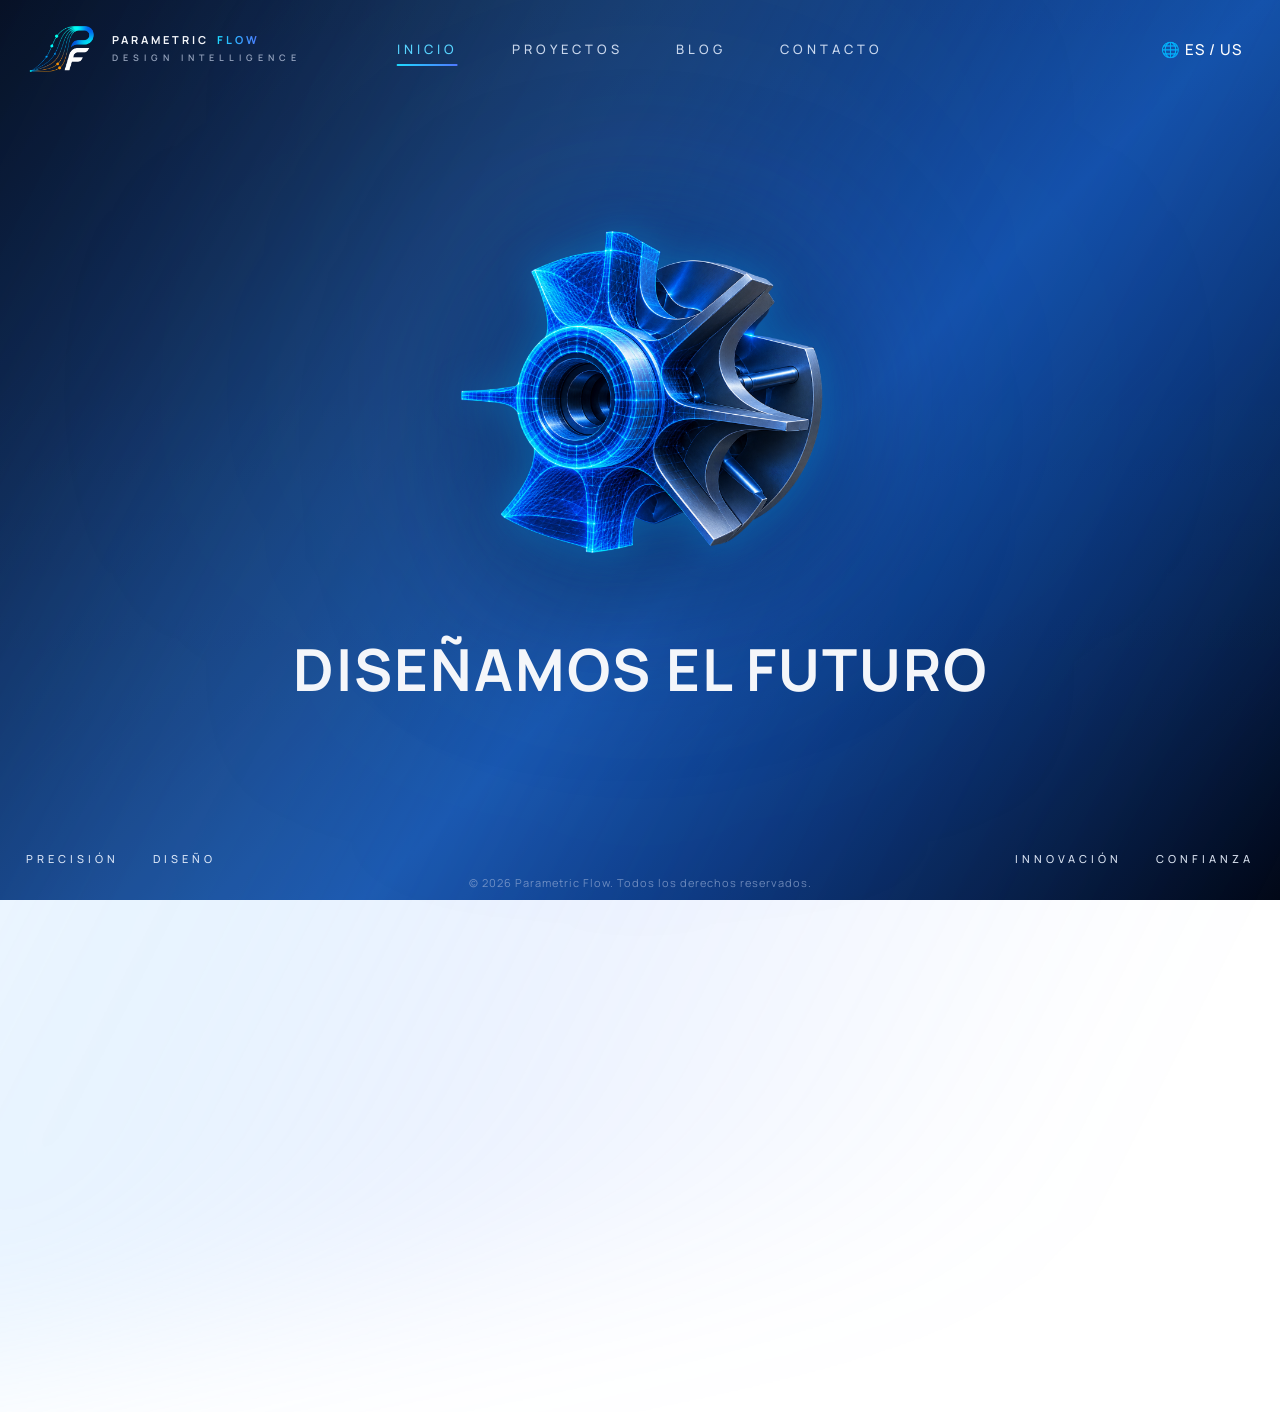
==== index.html @ 345632d8 "Add files via upload" ====
<!DOCTYPE html>
<html lang="es">

<head>

<meta charset="UTF-8">
<meta name="viewport" content="width=device-width, initial-scale=1.0">

<title>Parametric Flow</title>

<link rel="preconnect" href="https://fonts.googleapis.com">
<link rel="preconnect" href="https://fonts.gstatic.com" crossorigin>
<link href="https://fonts.googleapis.com/css2?family=Manrope:wght@200;300;400;500;600;700;800&display=swap" rel="stylesheet">

<link rel="stylesheet" href="css/common.css">

<style>

html,
body{
    width:100%;
    height:100%;
    overflow:hidden;
}

/* En pantallas muy bajas (celulares en horizontal) permitimos
   scroll vertical para que nada quede cortado */
@media (max-height:500px){
    html,
    body{
        overflow-y:auto;
    }
}

/* ==========================
   Luz Principal
========================== */

body::after{

    content:"";

    position:absolute;

    inset:-40%;

    background:

    linear-gradient(
        125deg,
        transparent 0%,
        rgba(90,160,255,.08) 28%,
        rgba(120,190,255,.18) 42%,
        rgba(70,130,255,.10) 56%,
        transparent 75%
    );

    transform:rotate(-8deg);

    animation:moveLight 18s ease-in-out infinite alternate;

    filter:blur(80px);
    z-index:0;
    pointer-events:none;

}

/* ==========================
   Contenedor Central
========================== */

.center-piece{

    position:absolute;
    inset:0;
    display:flex;
    justify-content:center;
    align-items:center;
    transform:translateY(-58px);
    z-index:5;
    pointer-events:none;

}

.center-piece::before{

    content:"";
    position:absolute;
    width:480px;
    height:480px;
    border-radius:50%;
    background:radial-gradient(circle,
        rgba(35,150,255,.14) 0%,
        rgba(30,110,255,.08) 45%,
        transparent 75%);
    filter:blur(120px);
    z-index:-2;

}

.center-piece::after{

    content:"";
    position:absolute;
    width:720px;
    height:720px;
    border-radius:50%;
    background:radial-gradient(circle,
        rgba(255,255,255,.02) 0%,
        rgba(80,140,255,.02) 40%,
        transparent 75%);
    filter:blur(220px);
    z-index:-3;

}

/* ==========================
   Imagen
========================== */

.center-piece img{

    width:min(32.5vw,480px);

    height:auto;

    object-fit:contain;

    filter:

       drop-shadow(0 0 18px rgba(0,180,255,.28))
       drop-shadow(0 0 55px rgba(0,120,255,.24))
       drop-shadow(0 30px 80px rgba(0,0,0,.55));

    animation:float 10s cubic-bezier(.45,.05,.55,.95) infinite;

}

/* ==========================
   Animaciones
========================== */

@keyframes moveLight{

    from{

        transform:
        rotate(-8deg)
        translateX(-5%)
        translateY(-2%);

    }

    to{

        transform:
        rotate(-5deg)
        translateX(5%)
        translateY(2%);

    }

}

@keyframes float{

    0%{
        transform:translate3d(0,0,0) rotate(-0.25deg);
    }

    25%{
        transform:translate3d(-3px,-6px,0) rotate(0deg);
    }

    50%{
        transform:translate3d(0,-12px,0) rotate(.25deg);
    }

    75%{
        transform:translate3d(3px,-6px,0) rotate(0deg);
    }

    100%{
        transform:translate3d(0,0,0) rotate(-0.25deg);
    }

}

/*======================================
            VALORES
======================================*/

.hero-values{

    position:absolute;
    left:50%;
    bottom:34px;
    transform:translateX(-50%);
    width:96%;
    display:flex;
    justify-content:space-between;
    align-items:center;
    z-index:20;
    pointer-events:none;

}

.hero-values .left,
.hero-values .right{

    display:flex;
    gap:34px;

}

.hero-values span{

    color:#EAF2FF;
    font-size:11px;
    font-weight:500;
    letter-spacing:4px;
    text-transform:uppercase;
    opacity:.92;

}

/*======================================
            ESLOGAN
======================================*/

.hero-slogan{

    position:absolute;
    left:50%;
    top:calc(50% + 190px);
    transform:translateX(-50%);
    width:100%;
    text-align:center;
    z-index:15;
    pointer-events:none;

}

.hero-slogan h1{

    color:#F4F6FA;
    font-family:'Manrope',sans-serif;
    font-size:58px;
    font-weight:700;
    line-height:1;
    letter-spacing:2px;
    text-transform:uppercase;
    white-space:nowrap;

}

.footer{
    position:absolute;
    bottom:10px;
    left:50%;
    transform:translateX(-50%);
    padding:0;
    pointer-events:none;
}

/* Tablet */
@media (max-width:1024px){

    .center-piece img{
        width:min(42vw,420px);
    }

    .hero-slogan{
        top:calc(50% + 175px);
    }

    .hero-slogan h1{
        font-size:clamp(30px,6vw,46px);
    }
}

/* Teléfono */
@media (max-width:900px){

    .center-piece{
        transform:translateY(-70px);
    }

    .center-piece img{
        width:min(52vw,300px);
    }

    .hero-slogan{
        top:calc(50% + 150px);
    }

    .hero-slogan h1{
        font-size:clamp(24px,7vw,40px);
        white-space:normal;
        padding:0 16px;
    }

    .hero-values{
        bottom:20px;
    }

    .hero-values .left,
    .hero-values .right{
        gap:16px;
    }

    .hero-values span{
        font-size:9px;
        letter-spacing:2px;
    }
}

/* Teléfono pequeño */
@media (max-width:480px){

    .center-piece{
        transform:translateY(-60px);
    }

    .center-piece img{
        width:min(58vw,240px);
    }

    .hero-slogan{
        top:calc(50% + 120px);
    }

    .hero-values{
        flex-direction:column;
        gap:10px;
        bottom:14px;
    }

    .hero-values .left,
    .hero-values .right{
        gap:12px;
        justify-content:center;
    }
}

</style>

</head>


<body>

<header class="navbar">

    <a class="logo" href="index.html">
    <img class="logo-icon" src="assets/images/logo.png" alt="Parametric Flow">
    <div class="logo-text">
        <span class="brand">
            <span class="white">PARAMETRIC</span>
            <span class="blue">FLOW</span>
        </span>
        <span class="sub">DESIGN INTELLIGENCE</span>
    </div>
</a>

    <nav>
        <a href="index.html" class="active">INICIO</a>
        <a href="proyectos.html">PROYECTOS</a>
        <a href="blog.html">BLOG</a>
        <a href="#contacto" class="js-contact-link">CONTACTO</a>
    </nav>

    <div class="language">
        🌐 ES / US
    </div>

    <button class="menu-toggle" aria-label="Abrir menú">
        <span></span>
        <span></span>
        <span></span>
    </button>

</header>

<nav class="mobile-nav">
    <a href="index.html" class="active">INICIO</a>
    <a href="proyectos.html">PROYECTOS</a>
    <a href="blog.html">BLOG</a>
    <a href="#contacto" class="js-contact-link">CONTACTO</a>
</nav>

<div class="center-piece">
    <img src="assets/images/IMAGEN_CENTRAL.png" alt="Elemento Mecánico">
</div>



<div class="hero-slogan">
    <h1>DISEÑAMOS EL FUTURO</h1>
</div>

<div class="hero-values">
    <div class="left">
        <span>PRECISIÓN</span>
        <span>DISEÑO</span>
    </div>

    <div class="right">
        <span>INNOVACIÓN</span>
        <span>CONFIANZA</span>
    </div>
</div>



<div class="footer">
    © 2026 Parametric Flow. Todos los derechos reservados.
</div>

<script src="js/nav.js"></script>
<script src="js/contact-modal.js"></script>

</body>


</html>
---- css/common.css ----
/* ======================================
   PARAMETRIC FLOW — ESTILOS COMUNES
   Navbar, footer, fondo y tokens base
   compartidos por todas las páginas.
====================================== */

*{
    margin:0;
    padding:0;
    box-sizing:border-box;
}

html{
    scroll-behavior:smooth;
}

/* Variables del navbar: se redefinen por breakpoint y las usa
   .mobile-nav para calcular su posición sin numeros mágicos */
:root{
    --nav-top:10px;
    --nav-h:78px;
    --nav-gap:14px;
}

body{
    width:100%;
    overflow-x:hidden;
    font-family:'Manrope',sans-serif;
    color:#F4F6FA;
    background:
    linear-gradient(
        135deg,
        #020817 0%,
        #071E45 22%,
        #0A3578 42%,
        #114EA5 58%,
        #0A3578 73%,
        #061C43 88%,
        #020817 100%
    );
    background-attachment:fixed;
    min-height:100%;
}

::selection{
    background:rgba(30,217,255,.28);
    color:#fff;
}

/* ==========================
   Neblina global
========================== */

body::before{

    content:"";
    position:fixed;
    inset:0;
    z-index:0;
    pointer-events:none;

    background:
    linear-gradient(
        180deg,
        rgba(255,255,255,.015),
        transparent 30%,
        rgba(255,255,255,.02) 60%,
        transparent
    ),
    repeating-linear-gradient(
        -45deg,
        rgba(255,255,255,.004) 0px,
        rgba(255,255,255,.004) 1px,
        transparent 1px,
        transparent 12px
    );

    mix-blend-mode:soft-light;
    opacity:.7;

}

/* ======================================
                HEADER
====================================== */

.navbar{

    position:fixed;
    top:var(--nav-top);
    left:50%;
    transform:translateX(-50%);
    width:98%;
    max-width:1400px;
    height:var(--nav-h);
    padding:0 4px;
    display:flex;
    justify-content:space-between;
    align-items:center;
    z-index:100;
    background:transparent;
    border:1px solid transparent;
    border-radius:16px;
    transition:background .35s ease, border-color .35s ease, box-shadow .35s ease, backdrop-filter .35s ease;

}

/* Estado al hacer scroll: el header deja de ser transparente
   para no mezclarse visualmente con el contenido que pasa detrás */
.navbar.scrolled{
    background:rgba(4,13,32,.72);
    border-color:rgba(120,180,255,.16);
    box-shadow:0 12px 30px rgba(0,0,0,.28);
    backdrop-filter:blur(18px);
    -webkit-backdrop-filter:blur(18px);
}

.logo{
    display:flex;
    align-items:center;
    gap:18px;
    text-decoration:none;
    margin-left:12px;
}

.logo-icon{
    width:64px;
    height:auto;
}

.logo-text{
    display:flex;
    flex-direction:column;
    justify-content:center;
}

.brand{

    display:flex;
    gap:8px;
    font-size:11px;
    font-weight:700;
    letter-spacing:3px;
    text-transform:uppercase;
    line-height:1;

}

.white{color:#F4F6FA;}
.blue{

    background:linear-gradient(90deg,#1ED9FF,#33A7FF,#4F78FF);
    -webkit-background-clip:text;
    -webkit-text-fill-color:transparent;

}

.sub{

    margin-top:6px;
    color:#C8D4EA;
    font-size:9px;
    font-weight:600;
    letter-spacing:5px;
    text-transform:uppercase;
    opacity:.72;

}

nav{

    position:absolute;
    left:50%;
    transform:translateX(-50%);
    width:clamp(360px,38vw,520px);
    display:flex;
    justify-content:space-between;
    align-items:center;

}

nav a{

    color:#D8E4F7;
    text-decoration:none;
    font-family:'Manrope',sans-serif;
    font-size:13px;
    font-weight:500;
    letter-spacing:4px;
    text-transform:uppercase;
    opacity:.92;
    transition:.35s;
    position:relative;

}

nav a:hover{
    color:#58D4FF;
    opacity:1;
}

nav a.active{
    color:#58D4FF;
    opacity:1;
}

nav a.active::after{
    content:"";
    position:absolute;
    left:0;
    right:0;
    bottom:-8px;
    height:2px;
    background:linear-gradient(90deg,#1ED9FF,#4F78FF);
    border-radius:2px;
}

.language{

    display:flex;
    align-items:center;
    justify-content:center;
    padding:12px 20px;
    color:white;
    font-size:15px;
    font-weight:500;
    letter-spacing:1px;
    background:none;
    border:none;
    border-radius:8px;
    cursor:pointer;
    transition:.35s;

}

.language:hover{
    background:rgba(70,140,255,.15);
}

/* Mobile nav toggle (hidden on desktop) */
.menu-toggle{
    display:none;
    flex-direction:column;
    justify-content:center;
    align-items:center;
    gap:5px;
    width:40px;
    height:40px;
    background:none;
    border:none;
    cursor:pointer;
    z-index:110;
}

.menu-toggle span{
    width:22px;
    height:2px;
    background:#F4F6FA;
    border-radius:2px;
    transition:.3s;
}

/* ======================================
                FOOTER
====================================== */

.footer{
    position:relative;
    width:100%;
    text-align:center;
    color:#9FB3D9;
    font-family:'Manrope',sans-serif;
    font-size:11px;
    font-weight:400;
    letter-spacing:1px;
    opacity:.65;
    padding:28px 0 22px;
    z-index:5;
}

/* ======================================
            LAYOUT DE PÁGINA INTERIOR
   (usado por proyectos / nosotros / blog / contacto)
====================================== */

.page-wrap{
    position:relative;
    z-index:2;
    min-height:100vh;
    display:flex;
    flex-direction:column;
    padding-top:130px;
}

.page-hero{
    text-align:center;
    padding:0 24px 60px;
}

.page-hero .eyebrow{
    display:inline-block;
    color:#58D4FF;
    font-size:11px;
    font-weight:700;
    letter-spacing:4px;
    text-transform:uppercase;
    opacity:.85;
    margin-bottom:18px;
}

.page-hero h1{
    font-size:clamp(32px,5vw,52px);
    font-weight:700;
    letter-spacing:1px;
    text-transform:uppercase;
    line-height:1.15;
    color:#F4F6FA;
}

.page-hero p{
    max-width:640px;
    margin:20px auto 0;
    color:#C8D4EA;
    font-size:15px;
    font-weight:400;
    line-height:1.7;
    opacity:.9;
}

.page-content{
    flex:1;
    width:100%;
    max-width:1200px;
    margin:0 auto;
    padding:0 24px 80px;
}

/* ======================================
          MODAL DE CONTACTO
   (reemplaza la página contacto.html;
   se inyecta vía js/contact-modal.js)
====================================== */

.modal-overlay{
    position:fixed;
    inset:0;
    z-index:200;
    display:flex;
    align-items:center;
    justify-content:center;
    padding:24px;
    background:rgba(2,8,23,.68);
    backdrop-filter:blur(6px);
    -webkit-backdrop-filter:blur(6px);
    opacity:0;
    pointer-events:none;
    transition:opacity .3s ease;
}

.modal-overlay.open{
    opacity:1;
    pointer-events:auto;
}

.modal-box{
    position:relative;
    width:100%;
    max-width:560px;
    max-height:88vh;
    overflow-y:auto;
    border:1px solid rgba(120,180,255,.2);
    border-radius:20px;
    padding:40px;
    background:
        linear-gradient(160deg,rgba(15,40,90,.55),rgba(6,18,46,.85)),
        #071a3d;
    box-shadow:0 30px 80px rgba(0,0,0,.5);
    transform:translateY(14px) scale(.97);
    transition:transform .3s ease;
}

.modal-overlay.open .modal-box{
    transform:translateY(0) scale(1);
}

.modal-close{
    position:absolute;
    top:18px;
    right:18px;
    width:34px;
    height:34px;
    display:flex;
    align-items:center;
    justify-content:center;
    border-radius:10px;
    border:1px solid rgba(120,180,255,.2);
    background:rgba(255,255,255,.04);
    color:#D8E4F7;
    font-size:16px;
    line-height:1;
    cursor:pointer;
    transition:.25s;
}

.modal-close:hover{
    background:rgba(88,212,255,.14);
    color:#58D4FF;
}

.modal-box .modal-eyebrow{
    display:inline-block;
    color:#58D4FF;
    font-size:11px;
    font-weight:700;
    letter-spacing:4px;
    text-transform:uppercase;
    opacity:.85;
    margin-bottom:10px;
}

.modal-box h2{
    font-size:clamp(22px,3vw,28px);
    font-weight:700;
    text-transform:uppercase;
    letter-spacing:.4px;
    margin-bottom:12px;
    color:#F4F6FA;
}

.modal-box > p{
    color:#C8D4EA;
    font-size:13.5px;
    line-height:1.7;
    opacity:.88;
    margin-bottom:26px;
}

body.modal-locked{
    overflow:hidden;
}

/* ==========================
   Formulario de contacto
   (usado dentro del modal)
========================== */

.form-row{
    display:grid;
    grid-template-columns:1fr 1fr;
    gap:20px;
}

.field{
    margin-bottom:20px;
}

.field label{
    display:block;
    font-size:11px;
    font-weight:700;
    letter-spacing:2px;
    text-transform:uppercase;
    color:#D8E4F7;
    opacity:.85;
    margin-bottom:9px;
}

.field input,
.field textarea{
    width:100%;
    padding:13px 15px;
    border-radius:10px;
    border:1px solid rgba(120,180,255,.24);
    background:rgba(6,20,50,.5);
    color:#F4F6FA;
    font-family:'Manrope',sans-serif;
    font-size:14px;
    outline:none;
    transition:.25s;
}

.field input::placeholder,
.field textarea::placeholder{
    color:#7B8FB8;
}

.field input:focus,
.field textarea:focus{
    border-color:#58D4FF;
    background:rgba(6,20,50,.75);
}

.field textarea{
    resize:vertical;
    min-height:110px;
}

.submit-btn{
    width:100%;
    padding:15px;
    border:none;
    border-radius:10px;
    background:linear-gradient(90deg,#1ED9FF,#4F78FF);
    color:#020817;
    font-family:'Manrope',sans-serif;
    font-size:13px;
    font-weight:700;
    letter-spacing:2px;
    text-transform:uppercase;
    cursor:pointer;
    transition:.25s;
}

.submit-btn:hover{
    filter:brightness(1.08);
}

.submit-btn:disabled{
    opacity:.6;
    cursor:not-allowed;
}

.form-status{
    margin-top:16px;
    font-size:13px;
    line-height:1.6;
    display:none;
}

.form-status.show{
    display:block;
}

.form-status.success{
    color:#5CE0A0;
}

.form-status.error{
    color:#FF8A8A;
}

@media (max-width:480px){
    .form-row{
        grid-template-columns:1fr;
    }
}

@media (max-width:560px){

    .modal-box{
        padding:28px 22px;
        border-radius:16px;
    }
}

/* ======================================
              RESPONSIVE
   Reescrito para que el menú móvil se
   posicione siempre a partir de las
   variables --nav-top / --nav-h del
   navbar (nada de números fijos que se
   desalinean entre breakpoints), y para
   que nada se desborde horizontalmente.
====================================== */

.logo{
    min-width:0;
}

.logo-text{
    min-width:0;
}

/* ==========================
   Tablet (1024px y menos)
   El menú se vuelve hamburguesa
   desde tablet en adelante, ya
   que 4 links + logo + idioma
   se aprietan demasiado en
   pantallas medianas.
========================== */

@media (max-width:1024px){

    :root{
        --nav-top:8px;
        --nav-h:70px;
    }

    nav{
        display:none;
    }

    .menu-toggle{
        display:flex;
        flex-shrink:0;
    }

    .logo-icon{
        width:54px;
        flex-shrink:0;
    }

    .language{
        padding:11px 16px;
        font-size:14px;
        flex-shrink:0;
    }

    .page-wrap{
        padding-top:calc(var(--nav-top) + var(--nav-h) + 40px);
    }
}

/* ==========================
   Teléfono (900px y menos)
========================== */

@media (max-width:900px){

    :root{
        --nav-top:6px;
        --nav-h:66px;
    }

    .logo-icon{
        width:48px;
    }

    .logo{
        margin-left:6px;
        gap:10px;
    }

    .brand{
        font-size:10px;
        letter-spacing:2px;
    }

    .sub{
        font-size:8px;
        letter-spacing:3px;
    }

    .language{
        padding:10px 14px;
        font-size:13px;
    }

    .page-wrap{
        padding-top:calc(var(--nav-top) + var(--nav-h) + 34px);
    }
}

/* ==========================
   Menú móvil desplegable
   (visible desde tablet, 1024px,
   hasta el teléfono más pequeño)
========================== */

@media (max-width:1024px){

    .mobile-nav{
        position:fixed;
        top:calc(var(--nav-top) + var(--nav-h) + var(--nav-gap));
        left:50%;
        transform:translate(-50%,-8px);
        width:min(92%,420px);
        max-height:calc(100vh - (var(--nav-top) + var(--nav-h) + var(--nav-gap)) - 16px);
        overflow-y:auto;
        background:rgba(6,20,50,.94);
        border:1px solid rgba(120,180,255,.18);
        border-radius:16px;
        backdrop-filter:blur(18px);
        -webkit-backdrop-filter:blur(18px);
        display:flex;
        flex-direction:column;
        align-items:center;
        gap:4px;
        padding:14px 0;
        z-index:99;
        opacity:0;
        pointer-events:none;
        transition:opacity .3s ease, transform .3s ease;
    }

    .mobile-nav.open{
        opacity:1;
        pointer-events:auto;
        transform:translate(-50%,0);
    }

    .mobile-nav a{
        color:#D8E4F7;
        text-decoration:none;
        font-size:14px;
        font-weight:600;
        letter-spacing:3px;
        text-transform:uppercase;
        padding:14px 0;
        width:100%;
        text-align:center;
    }

    .mobile-nav a.active{
        color:#58D4FF;
    }
}

@media (min-width:1025px){
    .mobile-nav{
        display:none;
    }
}

/* ==========================
   Teléfono pequeño (480px y menos)
========================== */

@media (max-width:480px){

    :root{
        --nav-top:6px;
        --nav-h:58px;
    }

    .navbar{
        width:96%;
        padding:0 2px;
    }

    .logo-icon{
        width:38px;
    }

    .logo{
        gap:8px;
        margin-left:2px;
    }

    .brand{
        font-size:8.5px;
        letter-spacing:1.2px;
    }

    .sub{
        font-size:6.5px;
        letter-spacing:1.6px;
    }

    .language{
        padding:7px 9px;
        font-size:11px;
    }

    .menu-toggle{
        width:30px;
        height:30px;
        gap:4px;
    }

    .menu-toggle span{
        width:18px;
    }

    .mobile-nav{
        width:88%;
    }

    .page-wrap{
        padding-top:calc(var(--nav-top) + var(--nav-h) + 30px);
    }

    .page-hero{
        padding:0 18px 40px;
    }

    .page-content{
        padding:0 18px 60px;
    }
}

/* ==========================
   Teléfono muy pequeño (360px y menos)
========================== */

@media (max-width:360px){

    .sub{
        display:none;
    }

    .language{
        padding:6px 8px;
        font-size:10px;
    }
}
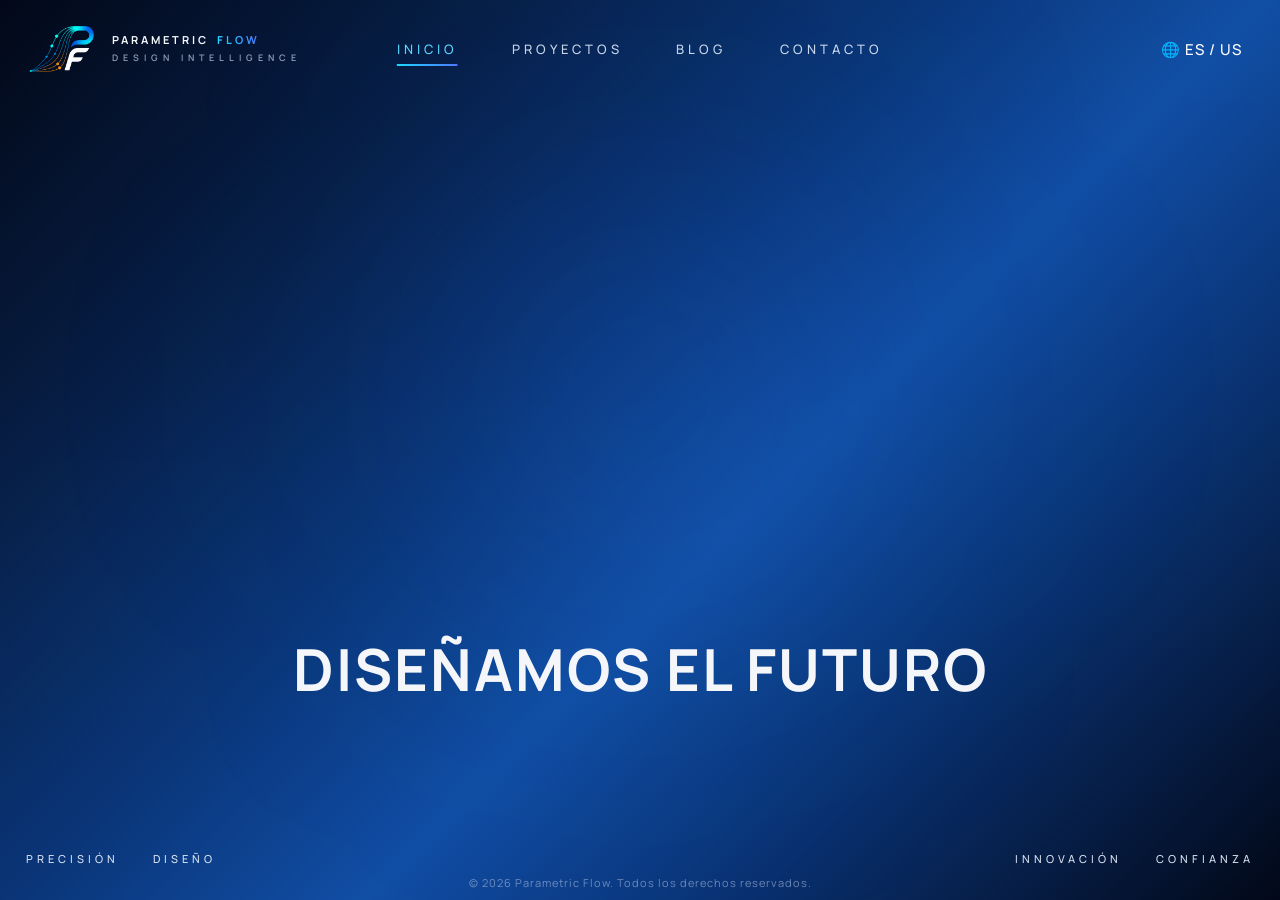
==== commit 0c07ca8a: "Add files via upload" ====
--- a/index.html
+++ b/index.html
@@ -21,48 +21,6 @@
     width:100%;
     height:100%;
     overflow:hidden;
-}
-
-/* En pantallas muy bajas (celulares en horizontal) permitimos
-   scroll vertical para que nada quede cortado */
-@media (max-height:500px){
-    html,
-    body{
-        overflow-y:auto;
-    }
-}
-
-/* ==========================
-   Luz Principal
-========================== */
-
-body::after{
-
-    content:"";
-
-    position:absolute;
-
-    inset:-40%;
-
-    background:
-
-    linear-gradient(
-        125deg,
-        transparent 0%,
-        rgba(90,160,255,.08) 28%,
-        rgba(120,190,255,.18) 42%,
-        rgba(70,130,255,.10) 56%,
-        transparent 75%
-    );
-
-    transform:rotate(-8deg);
-
-    animation:moveLight 18s ease-in-out infinite alternate;
-
-    filter:blur(80px);
-    z-index:0;
-    pointer-events:none;
-
 }
 
 /* ==========================
@@ -118,11 +76,24 @@
    Imagen
 ========================== */
 
-.center-piece img{
-
+/* Contenedor que fija el tamaño y la posición exactos
+   compartidos por las 3 imágenes centrales (crossfade) */
+.center-stage{
+
+    position:relative;
     width:min(32.5vw,480px);
-
-    height:auto;
+    height:min(32.5vw,480px);
+
+    animation:float 10s cubic-bezier(.45,.05,.55,.95) infinite;
+
+}
+
+.center-stage img{
+
+    position:absolute;
+    inset:0;
+    width:100%;
+    height:100%;
 
     object-fit:contain;
 
@@ -132,32 +103,37 @@
        drop-shadow(0 0 55px rgba(0,120,255,.24))
        drop-shadow(0 30px 80px rgba(0,0,0,.55));
 
-    animation:float 10s cubic-bezier(.45,.05,.55,.95) infinite;
-
-}
+    opacity:0;
+    animation:crossfade 12s ease-in-out infinite;
+
+}
+
+/* Cada imagen ocupa su tercio del ciclo de 12s (4s c/u),
+   con solape para que el cambio sea un fundido suave */
+.center-stage img:nth-child(1){ animation-delay:0s; }
+.center-stage img:nth-child(2){ animation-delay:-8s; }
+.center-stage img:nth-child(3){ animation-delay:-4s; }
 
 /* ==========================
    Animaciones
 ========================== */
 
-@keyframes moveLight{
-
-    from{
-
-        transform:
-        rotate(-8deg)
-        translateX(-5%)
-        translateY(-2%);
-
-    }
-
-    to{
-
-        transform:
-        rotate(-5deg)
-        translateX(5%)
-        translateY(2%);
-
+@keyframes crossfade{
+
+    0%,100%{
+        opacity:0;
+    }
+
+    4%{
+        opacity:1;
+    }
+
+    28%{
+        opacity:1;
+    }
+
+    34%{
+        opacity:0;
     }
 
 }
@@ -263,86 +239,6 @@
     pointer-events:none;
 }
 
-/* Tablet */
-@media (max-width:1024px){
-
-    .center-piece img{
-        width:min(42vw,420px);
-    }
-
-    .hero-slogan{
-        top:calc(50% + 175px);
-    }
-
-    .hero-slogan h1{
-        font-size:clamp(30px,6vw,46px);
-    }
-}
-
-/* Teléfono */
-@media (max-width:900px){
-
-    .center-piece{
-        transform:translateY(-70px);
-    }
-
-    .center-piece img{
-        width:min(52vw,300px);
-    }
-
-    .hero-slogan{
-        top:calc(50% + 150px);
-    }
-
-    .hero-slogan h1{
-        font-size:clamp(24px,7vw,40px);
-        white-space:normal;
-        padding:0 16px;
-    }
-
-    .hero-values{
-        bottom:20px;
-    }
-
-    .hero-values .left,
-    .hero-values .right{
-        gap:16px;
-    }
-
-    .hero-values span{
-        font-size:9px;
-        letter-spacing:2px;
-    }
-}
-
-/* Teléfono pequeño */
-@media (max-width:480px){
-
-    .center-piece{
-        transform:translateY(-60px);
-    }
-
-    .center-piece img{
-        width:min(58vw,240px);
-    }
-
-    .hero-slogan{
-        top:calc(50% + 120px);
-    }
-
-    .hero-values{
-        flex-direction:column;
-        gap:10px;
-        bottom:14px;
-    }
-
-    .hero-values .left,
-    .hero-values .right{
-        gap:12px;
-        justify-content:center;
-    }
-}
-
 </style>
 
 </head>
@@ -374,23 +270,14 @@
         🌐 ES / US
     </div>
 
-    <button class="menu-toggle" aria-label="Abrir menú">
-        <span></span>
-        <span></span>
-        <span></span>
-    </button>
-
 </header>
 
-<nav class="mobile-nav">
-    <a href="index.html" class="active">INICIO</a>
-    <a href="proyectos.html">PROYECTOS</a>
-    <a href="blog.html">BLOG</a>
-    <a href="#contacto" class="js-contact-link">CONTACTO</a>
-</nav>
-
 <div class="center-piece">
-    <img src="assets/images/IMAGEN_CENTRAL.png" alt="Elemento Mecánico">
+    <div class="center-stage">
+        <img src="assets/images/IMAGEN_CENTRAL.png" alt="Elemento mecánico paramétrico">
+        <img src="assets/images/INTERCAMBIADOR.png" alt="Intercambiador de calor">
+        <img src="assets/images/ENGRANE.png" alt="Sistema de engranes paramétrico">
+    </div>
 </div>
 
 
@@ -417,7 +304,6 @@
     © 2026 Parametric Flow. Todos los derechos reservados.
 </div>
 
-<script src="js/nav.js"></script>
 <script src="js/contact-modal.js"></script>
 
 </body>
--- a/css/common.css
+++ b/css/common.css
@@ -14,8 +14,7 @@
     scroll-behavior:smooth;
 }
 
-/* Variables del navbar: se redefinen por breakpoint y las usa
-   .mobile-nav para calcular su posición sin numeros mágicos */
+/* Variables del navbar */
 :root{
     --nav-top:10px;
     --nav-h:78px;
@@ -237,29 +236,6 @@
     background:rgba(70,140,255,.15);
 }
 
-/* Mobile nav toggle (hidden on desktop) */
-.menu-toggle{
-    display:none;
-    flex-direction:column;
-    justify-content:center;
-    align-items:center;
-    gap:5px;
-    width:40px;
-    height:40px;
-    background:none;
-    border:none;
-    cursor:pointer;
-    z-index:110;
-}
-
-.menu-toggle span{
-    width:22px;
-    height:2px;
-    background:#F4F6FA;
-    border-radius:2px;
-    transition:.3s;
-}
-
 /* ======================================
                 FOOTER
 ====================================== */
@@ -539,30 +515,6 @@
     color:#FF8A8A;
 }
 
-@media (max-width:480px){
-    .form-row{
-        grid-template-columns:1fr;
-    }
-}
-
-@media (max-width:560px){
-
-    .modal-box{
-        padding:28px 22px;
-        border-radius:16px;
-    }
-}
-
-/* ======================================
-              RESPONSIVE
-   Reescrito para que el menú móvil se
-   posicione siempre a partir de las
-   variables --nav-top / --nav-h del
-   navbar (nada de números fijos que se
-   desalinean entre breakpoints), y para
-   que nada se desborde horizontalmente.
-====================================== */
-
 .logo{
     min-width:0;
 }
@@ -570,228 +522,3 @@
 .logo-text{
     min-width:0;
 }
-
-/* ==========================
-   Tablet (1024px y menos)
-   El menú se vuelve hamburguesa
-   desde tablet en adelante, ya
-   que 4 links + logo + idioma
-   se aprietan demasiado en
-   pantallas medianas.
-========================== */
-
-@media (max-width:1024px){
-
-    :root{
-        --nav-top:8px;
-        --nav-h:70px;
-    }
-
-    nav{
-        display:none;
-    }
-
-    .menu-toggle{
-        display:flex;
-        flex-shrink:0;
-    }
-
-    .logo-icon{
-        width:54px;
-        flex-shrink:0;
-    }
-
-    .language{
-        padding:11px 16px;
-        font-size:14px;
-        flex-shrink:0;
-    }
-
-    .page-wrap{
-        padding-top:calc(var(--nav-top) + var(--nav-h) + 40px);
-    }
-}
-
-/* ==========================
-   Teléfono (900px y menos)
-========================== */
-
-@media (max-width:900px){
-
-    :root{
-        --nav-top:6px;
-        --nav-h:66px;
-    }
-
-    .logo-icon{
-        width:48px;
-    }
-
-    .logo{
-        margin-left:6px;
-        gap:10px;
-    }
-
-    .brand{
-        font-size:10px;
-        letter-spacing:2px;
-    }
-
-    .sub{
-        font-size:8px;
-        letter-spacing:3px;
-    }
-
-    .language{
-        padding:10px 14px;
-        font-size:13px;
-    }
-
-    .page-wrap{
-        padding-top:calc(var(--nav-top) + var(--nav-h) + 34px);
-    }
-}
-
-/* ==========================
-   Menú móvil desplegable
-   (visible desde tablet, 1024px,
-   hasta el teléfono más pequeño)
-========================== */
-
-@media (max-width:1024px){
-
-    .mobile-nav{
-        position:fixed;
-        top:calc(var(--nav-top) + var(--nav-h) + var(--nav-gap));
-        left:50%;
-        transform:translate(-50%,-8px);
-        width:min(92%,420px);
-        max-height:calc(100vh - (var(--nav-top) + var(--nav-h) + var(--nav-gap)) - 16px);
-        overflow-y:auto;
-        background:rgba(6,20,50,.94);
-        border:1px solid rgba(120,180,255,.18);
-        border-radius:16px;
-        backdrop-filter:blur(18px);
-        -webkit-backdrop-filter:blur(18px);
-        display:flex;
-        flex-direction:column;
-        align-items:center;
-        gap:4px;
-        padding:14px 0;
-        z-index:99;
-        opacity:0;
-        pointer-events:none;
-        transition:opacity .3s ease, transform .3s ease;
-    }
-
-    .mobile-nav.open{
-        opacity:1;
-        pointer-events:auto;
-        transform:translate(-50%,0);
-    }
-
-    .mobile-nav a{
-        color:#D8E4F7;
-        text-decoration:none;
-        font-size:14px;
-        font-weight:600;
-        letter-spacing:3px;
-        text-transform:uppercase;
-        padding:14px 0;
-        width:100%;
-        text-align:center;
-    }
-
-    .mobile-nav a.active{
-        color:#58D4FF;
-    }
-}
-
-@media (min-width:1025px){
-    .mobile-nav{
-        display:none;
-    }
-}
-
-/* ==========================
-   Teléfono pequeño (480px y menos)
-========================== */
-
-@media (max-width:480px){
-
-    :root{
-        --nav-top:6px;
-        --nav-h:58px;
-    }
-
-    .navbar{
-        width:96%;
-        padding:0 2px;
-    }
-
-    .logo-icon{
-        width:38px;
-    }
-
-    .logo{
-        gap:8px;
-        margin-left:2px;
-    }
-
-    .brand{
-        font-size:8.5px;
-        letter-spacing:1.2px;
-    }
-
-    .sub{
-        font-size:6.5px;
-        letter-spacing:1.6px;
-    }
-
-    .language{
-        padding:7px 9px;
-        font-size:11px;
-    }
-
-    .menu-toggle{
-        width:30px;
-        height:30px;
-        gap:4px;
-    }
-
-    .menu-toggle span{
-        width:18px;
-    }
-
-    .mobile-nav{
-        width:88%;
-    }
-
-    .page-wrap{
-        padding-top:calc(var(--nav-top) + var(--nav-h) + 30px);
-    }
-
-    .page-hero{
-        padding:0 18px 40px;
-    }
-
-    .page-content{
-        padding:0 18px 60px;
-    }
-}
-
-/* ==========================
-   Teléfono muy pequeño (360px y menos)
-========================== */
-
-@media (max-width:360px){
-
-    .sub{
-        display:none;
-    }
-
-    .language{
-        padding:6px 8px;
-        font-size:10px;
-    }
-}
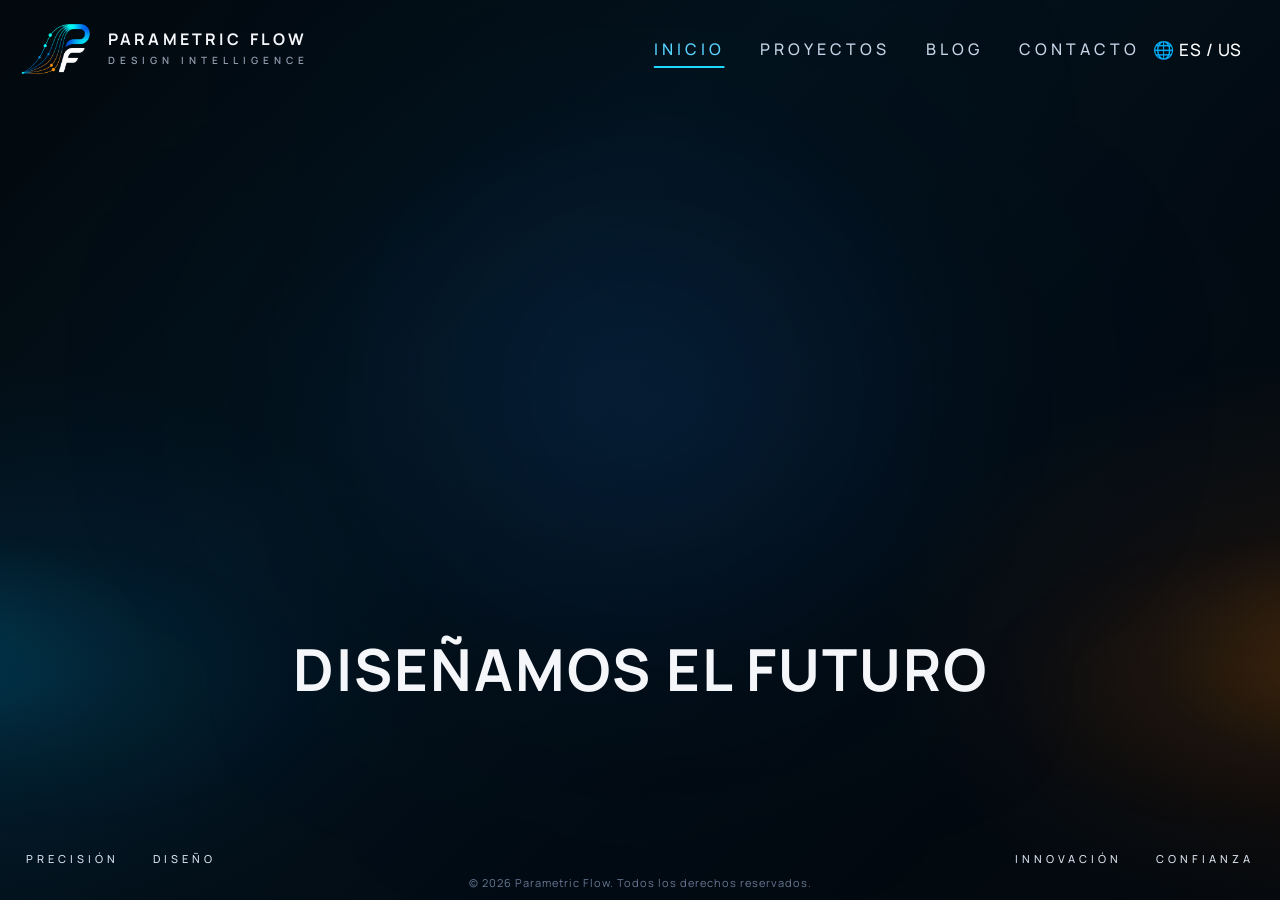
==== commit 232f7e14: "Add files via upload" ====
--- a/index.html
+++ b/index.html
@@ -239,6 +239,62 @@
     pointer-events:none;
 }
 
+/* ==========================
+   MÓVIL (mismo breakpoint que common.css: 640px)
+========================== */
+
+@media (max-width:640px){
+
+    .center-piece{
+        transform:translateY(-70px);
+    }
+
+    .center-piece::before{
+        width:300px;
+        height:300px;
+    }
+
+    .center-piece::after{
+        width:420px;
+        height:420px;
+    }
+
+    .center-stage{
+        width:min(58vw,300px);
+        height:min(58vw,300px);
+    }
+
+    .hero-slogan{
+        top:calc(50% + 140px);
+        padding:0 20px;
+    }
+
+    .hero-slogan h1{
+        font-size:clamp(24px,7vw,34px);
+        white-space:normal;
+        letter-spacing:1px;
+        line-height:1.2;
+    }
+
+    .hero-values{
+        bottom:22px;
+        width:92%;
+        flex-wrap:wrap;
+        row-gap:10px;
+    }
+
+    .hero-values .left,
+    .hero-values .right{
+        gap:16px;
+    }
+
+    .hero-values span{
+        font-size:8.5px;
+        letter-spacing:2px;
+    }
+
+}
+
 </style>
 
 </head>
@@ -266,8 +322,13 @@
         <a href="#contacto" class="js-contact-link">CONTACTO</a>
     </nav>
 
-    <div class="language">
-        🌐 ES / US
+    <div class="header-actions">
+        <button type="button" class="menu-toggle" id="menu-toggle" aria-label="Abrir menú" aria-expanded="false">
+            <span></span><span></span><span></span>
+        </button>
+        <div class="language">
+            🌐 ES / US
+        </div>
     </div>
 
 </header>
--- a/css/common.css
+++ b/css/common.css
@@ -1,7 +1,6 @@
 /* ======================================
    PARAMETRIC FLOW — ESTILOS COMUNES
-   Navbar, footer, fondo y tokens base
-   compartidos por todas las páginas.
+   Fondo oscuro minimalista + navegación
 ====================================== */
 
 *{
@@ -14,77 +13,127 @@
     scroll-behavior:smooth;
 }
 
-/* Variables del navbar */
 :root{
     --nav-top:10px;
     --nav-h:78px;
     --nav-gap:14px;
-}
+    --nav-h-mobile:64px;
+}
+
+/* ==========================
+   NAV MÓVIL — botón hamburguesa
+   (oculto en escritorio, se activa
+   en el breakpoint móvil único: 640px)
+========================== */
+
+.header-actions{
+    display:flex;
+    align-items:center;
+    gap:12px;
+}
+
+.menu-toggle{
+    display:none;
+    flex-direction:column;
+    justify-content:center;
+    align-items:center;
+    gap:5px;
+    width:40px;
+    height:40px;
+    border-radius:10px;
+    border:1px solid rgba(120,180,255,.22);
+    background:rgba(15,40,90,.28);
+    cursor:pointer;
+    transition:.3s;
+    flex-shrink:0;
+}
+
+.menu-toggle:hover{
+    background:rgba(15,40,90,.42);
+}
+
+.menu-toggle span{
+    display:block;
+    width:18px;
+    height:2px;
+    border-radius:2px;
+    background:#D8E4F7;
+    transition:transform .3s ease,opacity .3s ease;
+}
+
+.menu-toggle.open span:nth-child(1){transform:translateY(7px) rotate(45deg);}
+.menu-toggle.open span:nth-child(2){opacity:0;}
+.menu-toggle.open span:nth-child(3){transform:translateY(-7px) rotate(-45deg);}
 
 body{
     width:100%;
     overflow-x:hidden;
     font-family:'Manrope',sans-serif;
     color:#F4F6FA;
+
+    /* Fondo limpio: sin mallas ni rayado */
     background:
-    linear-gradient(
-        135deg,
-        #020817 0%,
-        #071E45 22%,
-        #0A3578 42%,
-        #114EA5 58%,
-        #0A3578 73%,
-        #061C43 88%,
-        #020817 100%
-    );
+        radial-gradient(
+            ellipse 55% 45% at -5% 72%,
+            rgba(0,170,230,.20) 0%,
+            rgba(0,100,160,.10) 30%,
+            transparent 72%
+        ),
+        radial-gradient(
+            ellipse 50% 45% at 105% 72%,
+            rgba(230,115,0,.21) 0%,
+            rgba(150,65,0,.10) 30%,
+            transparent 72%
+        ),
+        radial-gradient(
+            ellipse 75% 65% at 50% 45%,
+            rgba(5,32,52,.34) 0%,
+            rgba(3,18,30,.20) 45%,
+            transparent 75%
+        ),
+        linear-gradient(
+            135deg,
+            #02080D 0%,
+            #03121C 36%,
+            #020B13 66%,
+            #03080D 100%
+        );
+
     background-attachment:fixed;
     min-height:100%;
 }
 
-::selection{
-    background:rgba(30,217,255,.28);
-    color:#fff;
-}
-
-/* ==========================
-   Neblina global
-========================== */
-
+/* Únicamente atmósfera suave; NO malla, NO rayado, NO líneas */
 body::before{
-
     content:"";
     position:fixed;
     inset:0;
     z-index:0;
     pointer-events:none;
-
     background:
-    linear-gradient(
-        180deg,
-        rgba(255,255,255,.015),
-        transparent 30%,
-        rgba(255,255,255,.02) 60%,
-        transparent
-    ),
-    repeating-linear-gradient(
-        -45deg,
-        rgba(255,255,255,.004) 0px,
-        rgba(255,255,255,.004) 1px,
-        transparent 1px,
-        transparent 12px
-    );
-
-    mix-blend-mode:soft-light;
-    opacity:.7;
-
-}
-
-/* ======================================
-                HEADER
-====================================== */
+        radial-gradient(
+            ellipse 38% 25% at 0% 76%,
+            rgba(0,190,245,.07),
+            transparent 72%
+        ),
+        radial-gradient(
+            ellipse 35% 25% at 100% 76%,
+            rgba(255,135,0,.07),
+            transparent 72%
+        );
+    opacity:.9;
+}
+
+::selection{
+    background:rgba(30,217,255,.28);
+    color:#fff;
+}
+
+/* ==========================
+   HEADER
+========================== */
 
 .navbar{
-
     position:fixed;
     top:var(--nav-top);
     left:50%;
@@ -100,15 +149,12 @@
     background:transparent;
     border:1px solid transparent;
     border-radius:16px;
-    transition:background .35s ease, border-color .35s ease, box-shadow .35s ease, backdrop-filter .35s ease;
-
-}
-
-/* Estado al hacer scroll: el header deja de ser transparente
-   para no mezclarse visualmente con el contenido que pasa detrás */
+    transition:background .35s ease,border-color .35s ease,box-shadow .35s ease,backdrop-filter .35s ease;
+}
+
 .navbar.scrolled{
-    background:rgba(4,13,32,.72);
-    border-color:rgba(120,180,255,.16);
+    background:rgba(4,13,22,.72);
+    border-color:rgba(120,180,255,.14);
     box-shadow:0 12px 30px rgba(0,0,0,.28);
     backdrop-filter:blur(18px);
     -webkit-backdrop-filter:blur(18px);
@@ -119,11 +165,12 @@
     align-items:center;
     gap:18px;
     text-decoration:none;
-    margin-left:12px;
+    margin-left:4px;
+    min-width:0;
 }
 
 .logo-icon{
-    width:64px;
+    width:68px;
     height:auto;
 }
 
@@ -131,73 +178,59 @@
     display:flex;
     flex-direction:column;
     justify-content:center;
+    min-width:0;
 }
 
 .brand{
-
     display:flex;
     gap:8px;
-    font-size:11px;
+    font-size:16px;
     font-weight:700;
-    letter-spacing:3px;
+    letter-spacing:3.2px;
     text-transform:uppercase;
     line-height:1;
-
 }
 
 .white{color:#F4F6FA;}
+
 .blue{
-
-    background:linear-gradient(90deg,#1ED9FF,#33A7FF,#4F78FF);
-    -webkit-background-clip:text;
-    -webkit-text-fill-color:transparent;
-
+    color:#F4F6FA;
 }
 
 .sub{
-
     margin-top:6px;
     color:#C8D4EA;
-    font-size:9px;
+    font-size:10px;
     font-weight:600;
     letter-spacing:5px;
     text-transform:uppercase;
     opacity:.72;
-
 }
 
 nav{
-
     position:absolute;
-    left:50%;
+    left:70.5%;
     transform:translateX(-50%);
     width:clamp(360px,38vw,520px);
     display:flex;
     justify-content:space-between;
     align-items:center;
-
 }
 
 nav a{
-
     color:#D8E4F7;
     text-decoration:none;
     font-family:'Manrope',sans-serif;
-    font-size:13px;
+    font-size:16px;
     font-weight:500;
     letter-spacing:4px;
     text-transform:uppercase;
     opacity:.92;
     transition:.35s;
     position:relative;
-
-}
-
-nav a:hover{
-    color:#58D4FF;
-    opacity:1;
-}
-
+}
+
+nav a:hover,
 nav a.active{
     color:#58D4FF;
     opacity:1;
@@ -210,18 +243,17 @@
     right:0;
     bottom:-8px;
     height:2px;
-    background:linear-gradient(90deg,#1ED9FF,#4F78FF);
+    background:#1ED9FF;
     border-radius:2px;
 }
 
 .language{
-
     display:flex;
     align-items:center;
     justify-content:center;
     padding:12px 20px;
     color:white;
-    font-size:15px;
+    font-size:17px;
     font-weight:500;
     letter-spacing:1px;
     background:none;
@@ -229,16 +261,15 @@
     border-radius:8px;
     cursor:pointer;
     transition:.35s;
-
 }
 
 .language:hover{
-    background:rgba(70,140,255,.15);
-}
-
-/* ======================================
-                FOOTER
-====================================== */
+    background:rgba(70,140,255,.12);
+}
+
+/* ==========================
+   FOOTER
+========================== */
 
 .footer{
     position:relative;
@@ -254,10 +285,9 @@
     z-index:5;
 }
 
-/* ======================================
-            LAYOUT DE PÁGINA INTERIOR
-   (usado por proyectos / nosotros / blog / contacto)
-====================================== */
+/* ==========================
+   LAYOUT INTERIOR
+========================== */
 
 .page-wrap{
     position:relative;
@@ -311,11 +341,9 @@
     padding:0 24px 80px;
 }
 
-/* ======================================
-          MODAL DE CONTACTO
-   (reemplaza la página contacto.html;
-   se inyecta vía js/contact-modal.js)
-====================================== */
+/* ==========================
+   MODAL
+========================== */
 
 .modal-overlay{
     position:fixed;
@@ -325,7 +353,7 @@
     align-items:center;
     justify-content:center;
     padding:24px;
-    background:rgba(2,8,23,.68);
+    background:rgba(2,8,14,.68);
     backdrop-filter:blur(6px);
     -webkit-backdrop-filter:blur(6px);
     opacity:0;
@@ -348,8 +376,8 @@
     border-radius:20px;
     padding:40px;
     background:
-        linear-gradient(160deg,rgba(15,40,90,.55),rgba(6,18,46,.85)),
-        #071a3d;
+        linear-gradient(160deg,rgba(18,35,55,.65),rgba(5,15,25,.9)),
+        #07131D;
     box-shadow:0 30px 80px rgba(0,0,0,.5);
     transform:translateY(14px) scale(.97);
     transition:transform .3s ease;
@@ -415,11 +443,6 @@
     overflow:hidden;
 }
 
-/* ==========================
-   Formulario de contacto
-   (usado dentro del modal)
-========================== */
-
 .form-row{
     display:grid;
     grid-template-columns:1fr 1fr;
@@ -447,7 +470,7 @@
     padding:13px 15px;
     border-radius:10px;
     border:1px solid rgba(120,180,255,.24);
-    background:rgba(6,20,50,.5);
+    background:rgba(6,20,30,.5);
     color:#F4F6FA;
     font-family:'Manrope',sans-serif;
     font-size:14px;
@@ -463,7 +486,7 @@
 .field input:focus,
 .field textarea:focus{
     border-color:#58D4FF;
-    background:rgba(6,20,50,.75);
+    background:rgba(6,20,30,.75);
 }
 
 .field textarea{
@@ -476,7 +499,7 @@
     padding:15px;
     border:none;
     border-radius:10px;
-    background:linear-gradient(90deg,#1ED9FF,#4F78FF);
+    background:linear-gradient(90deg,#1ED9FF,#F4A94A);
     color:#020817;
     font-family:'Manrope',sans-serif;
     font-size:13px;
@@ -503,22 +526,101 @@
     display:none;
 }
 
-.form-status.show{
-    display:block;
-}
-
-.form-status.success{
-    color:#5CE0A0;
-}
-
-.form-status.error{
-    color:#FF8A8A;
-}
-
-.logo{
-    min-width:0;
-}
-
-.logo-text{
-    min-width:0;
-}
+.form-status.show{display:block;}
+.form-status.success{color:#5CE0A0;}
+.form-status.error{color:#FF8A8A;}
+
+/* ==========================
+   MÓVIL
+========================== */
+
+@media (max-width:640px){
+
+    .navbar{
+        flex-direction:row;
+        justify-content:space-between;
+        align-items:center;
+        height:var(--nav-h-mobile);
+        padding:0 12px;
+        gap:0;
+        border-radius:16px;
+    }
+
+    .logo{
+        margin-left:0;
+        gap:10px;
+        min-width:0;
+        flex-shrink:1;
+    }
+
+    .logo-icon{width:38px;}
+
+    .brand{
+        font-size:9px;
+        letter-spacing:1px;
+    }
+
+    .sub{
+        font-size:7px;
+        letter-spacing:2px;
+    }
+
+    /* El botón hamburguesa aparece; queda a la derecha del selector ES/US */
+    .menu-toggle{
+        display:flex;
+    }
+
+    .language{
+        padding:6px 10px;
+        font-size:12px;
+    }
+
+    /* nav se convierte en panel desplegable, oculto por defecto */
+    nav{
+        position:fixed;
+        top:calc(var(--nav-top) + var(--nav-h-mobile) + 10px);
+        left:50%;
+        transform:translateX(-50%) translateY(-8px);
+        width:min(92vw,360px);
+        max-width:360px;
+        flex-direction:column;
+        justify-content:flex-start;
+        align-items:stretch;
+        gap:4px;
+        padding:14px;
+        border-radius:16px;
+        border:1px solid rgba(120,180,255,.18);
+        background:rgba(4,13,22,.86);
+        backdrop-filter:blur(18px);
+        -webkit-backdrop-filter:blur(18px);
+        box-shadow:0 20px 50px rgba(0,0,0,.4);
+        opacity:0;
+        pointer-events:none;
+        transition:opacity .28s ease,transform .28s ease;
+        z-index:99;
+    }
+
+    nav.open{
+        opacity:1;
+        pointer-events:auto;
+        transform:translateX(-50%) translateY(0);
+    }
+
+    nav a{
+        width:100%;
+        padding:12px 14px;
+        border-radius:10px;
+        font-size:13px;
+        letter-spacing:1.5px;
+        text-align:center;
+    }
+
+    nav a:hover,
+    nav a.active{
+        background:rgba(88,212,255,.1);
+    }
+
+    nav a.active::after{
+        display:none;
+    }
+}
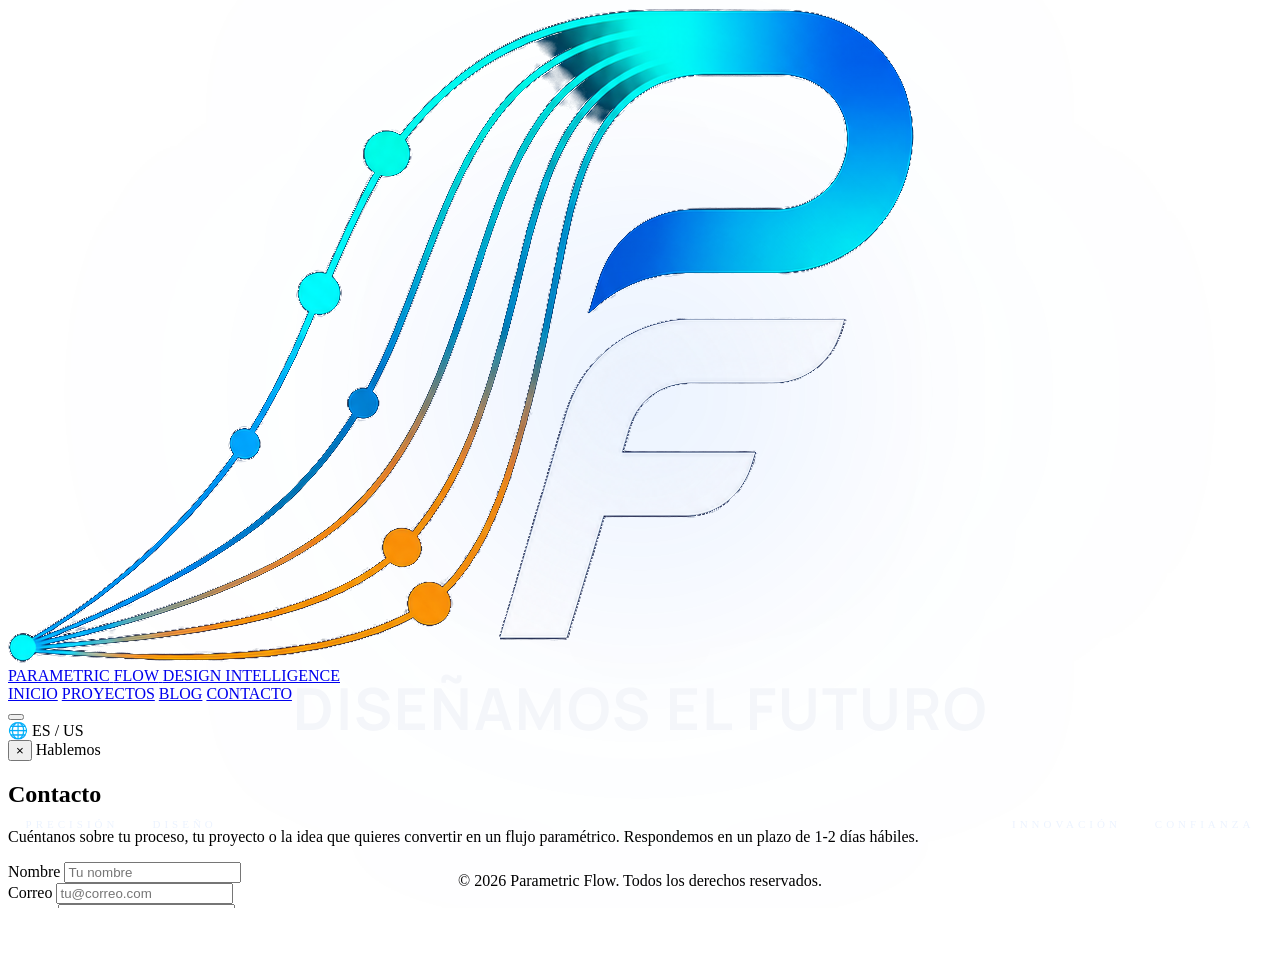
==== commit e65d02f4: "Add files via upload" ====
--- a/index.html
+++ b/index.html
@@ -170,7 +170,7 @@
 
     position:absolute;
     left:50%;
-    bottom:34px;
+    bottom:70px;
     transform:translateX(-50%);
     width:96%;
     display:flex;
@@ -277,7 +277,7 @@
     }
 
     .hero-values{
-        bottom:22px;
+        bottom:52px;
         width:92%;
         flex-wrap:wrap;
         row-gap:10px;
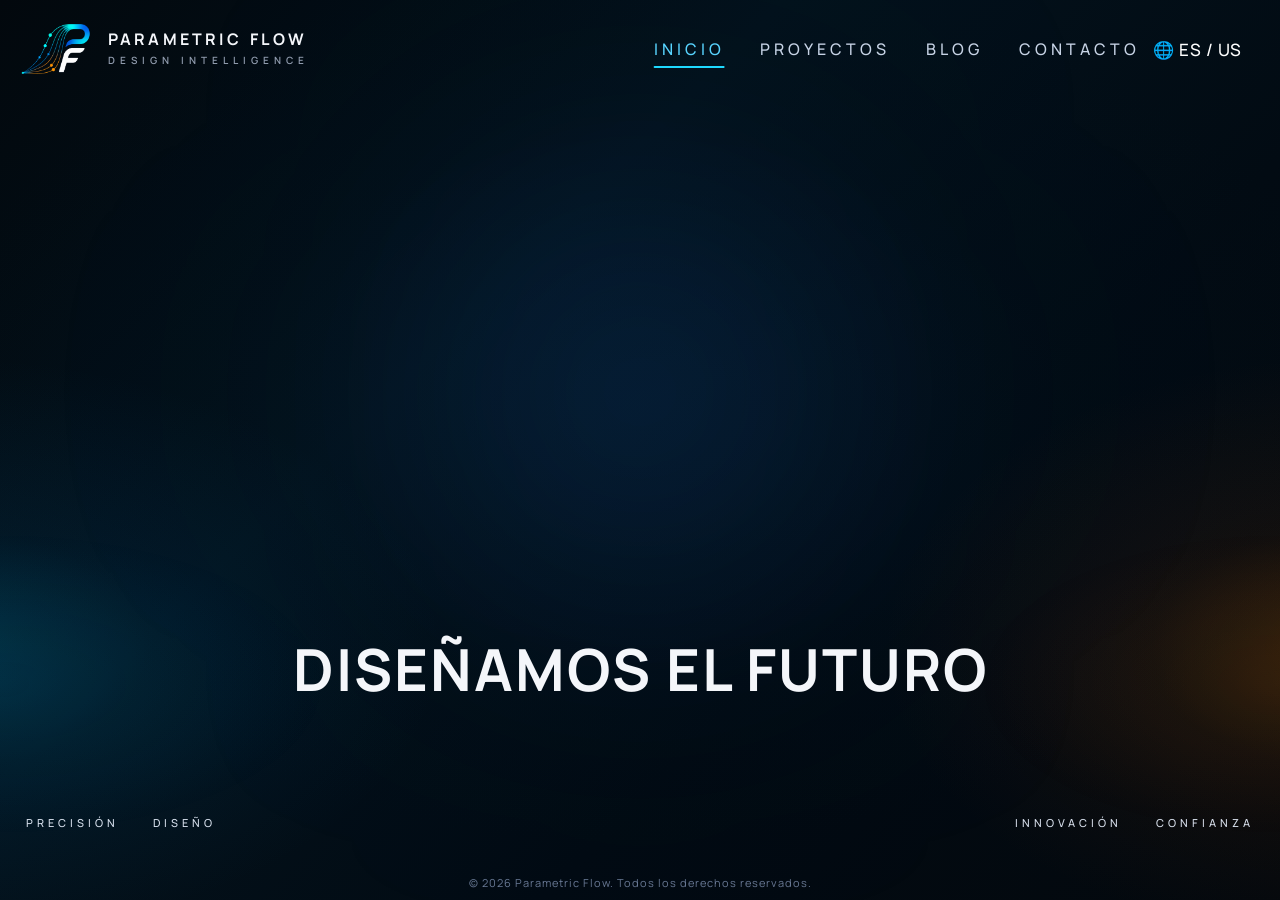
==== commit c7fd4d49: "Add files via upload" ====
--- a/index.html
+++ b/index.html
@@ -16,7 +16,10 @@
 
 <style>
 
-html,
+html{
+    height:100%;
+}
+
 body{
     width:100%;
     height:100%;
--- a/css/common.css
+++ b/css/common.css
@@ -0,0 +1,630 @@
+/* ======================================
+   PARAMETRIC FLOW — ESTILOS COMUNES
+   Fondo oscuro minimalista + navegación
+====================================== */
+
+*{
+    margin:0;
+    padding:0;
+    box-sizing:border-box;
+}
+
+html{
+    scroll-behavior:smooth;
+}
+
+:root{
+    --nav-top:10px;
+    --nav-h:78px;
+    --nav-gap:14px;
+    --nav-h-mobile:64px;
+}
+
+/* ==========================
+   NAV MÓVIL — botón hamburguesa
+   (oculto en escritorio, se activa
+   en el breakpoint móvil único: 640px)
+========================== */
+
+.header-actions{
+    display:flex;
+    align-items:center;
+    gap:12px;
+}
+
+.menu-toggle{
+    display:none;
+    flex-direction:column;
+    justify-content:center;
+    align-items:center;
+    gap:5px;
+    width:40px;
+    height:40px;
+    border-radius:10px;
+    border:1px solid rgba(120,180,255,.22);
+    background:rgba(15,40,90,.28);
+    cursor:pointer;
+    transition:.3s;
+    flex-shrink:0;
+}
+
+.menu-toggle:hover{
+    background:rgba(15,40,90,.42);
+}
+
+.menu-toggle span{
+    display:block;
+    width:18px;
+    height:2px;
+    border-radius:2px;
+    background:#D8E4F7;
+    transition:transform .3s ease,opacity .3s ease;
+}
+
+.menu-toggle.open span:nth-child(1){transform:translateY(7px) rotate(45deg);}
+.menu-toggle.open span:nth-child(2){opacity:0;}
+.menu-toggle.open span:nth-child(3){transform:translateY(-7px) rotate(-45deg);}
+
+body{
+    width:100%;
+    overflow-x:hidden;
+    font-family:'Manrope',sans-serif;
+    color:#F4F6FA;
+
+    /* Fondo limpio: sin mallas ni rayado */
+    background:
+        radial-gradient(
+            ellipse 55% 45% at -5% 72%,
+            rgba(0,170,230,.20) 0%,
+            rgba(0,100,160,.10) 30%,
+            transparent 72%
+        ),
+        radial-gradient(
+            ellipse 50% 45% at 105% 72%,
+            rgba(230,115,0,.21) 0%,
+            rgba(150,65,0,.10) 30%,
+            transparent 72%
+        ),
+        radial-gradient(
+            ellipse 75% 65% at 50% 45%,
+            rgba(5,32,52,.34) 0%,
+            rgba(3,18,30,.20) 45%,
+            transparent 75%
+        ),
+        linear-gradient(
+            135deg,
+            #02080D 0%,
+            #03121C 36%,
+            #020B13 66%,
+            #03080D 100%
+        );
+
+    background-attachment:fixed;
+    min-height:100%;
+}
+
+/* Únicamente atmósfera suave; NO malla, NO rayado, NO líneas */
+body::before{
+    content:"";
+    position:fixed;
+    inset:0;
+    z-index:0;
+    pointer-events:none;
+    background:
+        radial-gradient(
+            ellipse 38% 25% at 0% 76%,
+            rgba(0,190,245,.07),
+            transparent 72%
+        ),
+        radial-gradient(
+            ellipse 35% 25% at 100% 76%,
+            rgba(255,135,0,.07),
+            transparent 72%
+        );
+    opacity:.9;
+}
+
+::selection{
+    background:rgba(30,217,255,.28);
+    color:#fff;
+}
+
+/* ==========================
+   HEADER
+========================== */
+
+.navbar{
+    position:fixed;
+    top:var(--nav-top);
+    left:50%;
+    transform:translateX(-50%);
+    width:98%;
+    max-width:1400px;
+    height:var(--nav-h);
+    padding:0 4px;
+    display:flex;
+    justify-content:space-between;
+    align-items:center;
+    z-index:100;
+    background:transparent;
+    border:1px solid transparent;
+    border-radius:16px;
+    transition:background .35s ease,border-color .35s ease,box-shadow .35s ease,backdrop-filter .35s ease;
+}
+
+.navbar.scrolled{
+    background:rgba(4,13,22,.72);
+    border-color:rgba(120,180,255,.14);
+    box-shadow:0 12px 30px rgba(0,0,0,.28);
+    backdrop-filter:blur(18px);
+    -webkit-backdrop-filter:blur(18px);
+}
+
+.logo{
+    display:flex;
+    align-items:center;
+    gap:18px;
+    text-decoration:none;
+    margin-left:4px;
+    min-width:0;
+}
+
+.logo-icon{
+    width:68px;
+    height:auto;
+}
+
+.logo-text{
+    display:flex;
+    flex-direction:column;
+    justify-content:center;
+    min-width:0;
+}
+
+.brand{
+    display:flex;
+    gap:8px;
+    font-size:16px;
+    font-weight:700;
+    letter-spacing:3.2px;
+    text-transform:uppercase;
+    line-height:1;
+}
+
+.white{color:#F4F6FA;}
+
+.blue{
+    color:#F4F6FA;
+}
+
+.sub{
+    margin-top:6px;
+    color:#C8D4EA;
+    font-size:10px;
+    font-weight:600;
+    letter-spacing:5px;
+    text-transform:uppercase;
+    opacity:.72;
+}
+
+nav{
+    position:absolute;
+    left:70.5%;
+    transform:translateX(-50%);
+    width:clamp(360px,38vw,520px);
+    display:flex;
+    justify-content:space-between;
+    align-items:center;
+}
+
+nav a{
+    color:#D8E4F7;
+    text-decoration:none;
+    font-family:'Manrope',sans-serif;
+    font-size:16px;
+    font-weight:500;
+    letter-spacing:4px;
+    text-transform:uppercase;
+    opacity:.92;
+    transition:.35s;
+    position:relative;
+}
+
+nav a:hover,
+nav a.active{
+    color:#58D4FF;
+    opacity:1;
+}
+
+nav a.active::after{
+    content:"";
+    position:absolute;
+    left:0;
+    right:0;
+    bottom:-8px;
+    height:2px;
+    background:#1ED9FF;
+    border-radius:2px;
+}
+
+.language{
+    display:flex;
+    align-items:center;
+    justify-content:center;
+    padding:12px 20px;
+    color:white;
+    font-size:17px;
+    font-weight:500;
+    letter-spacing:1px;
+    background:none;
+    border:none;
+    border-radius:8px;
+    cursor:pointer;
+    transition:.35s;
+}
+
+.language:hover{
+    background:rgba(70,140,255,.12);
+}
+
+/* ==========================
+   FOOTER
+========================== */
+
+.footer{
+    position:relative;
+    width:100%;
+    text-align:center;
+    color:#9FB3D9;
+    font-family:'Manrope',sans-serif;
+    font-size:11px;
+    font-weight:400;
+    letter-spacing:1px;
+    opacity:.65;
+    padding:28px 0 22px;
+    z-index:5;
+}
+
+/* ==========================
+   LAYOUT INTERIOR
+========================== */
+
+.page-wrap{
+    position:relative;
+    z-index:2;
+    min-height:100vh;
+    display:flex;
+    flex-direction:column;
+    padding-top:130px;
+}
+
+.page-hero{
+    text-align:center;
+    padding:0 24px 60px;
+}
+
+.page-hero .eyebrow{
+    display:inline-block;
+    color:#58D4FF;
+    font-size:11px;
+    font-weight:700;
+    letter-spacing:4px;
+    text-transform:uppercase;
+    opacity:.85;
+    margin-bottom:18px;
+}
+
+.page-hero h1{
+    font-size:clamp(32px,5vw,52px);
+    font-weight:700;
+    letter-spacing:1px;
+    text-transform:uppercase;
+    line-height:1.15;
+    color:#F4F6FA;
+}
+
+.page-hero p{
+    max-width:640px;
+    margin:20px auto 0;
+    color:#C8D4EA;
+    font-size:15px;
+    font-weight:400;
+    line-height:1.7;
+    opacity:.9;
+}
+
+.page-content{
+    flex:1;
+    width:100%;
+    max-width:1200px;
+    margin:0 auto;
+    padding:0 24px 80px;
+}
+
+/* ==========================
+   MODAL
+========================== */
+
+.modal-overlay{
+    position:fixed;
+    inset:0;
+    z-index:200;
+    display:flex;
+    align-items:center;
+    justify-content:center;
+    padding:24px;
+    background:rgba(2,8,14,.68);
+    backdrop-filter:blur(6px);
+    -webkit-backdrop-filter:blur(6px);
+    opacity:0;
+    pointer-events:none;
+    transition:opacity .3s ease;
+}
+
+.modal-overlay.open{
+    opacity:1;
+    pointer-events:auto;
+}
+
+.modal-box{
+    position:relative;
+    width:100%;
+    max-width:560px;
+    max-height:88vh;
+    overflow-y:auto;
+    border:1px solid rgba(120,180,255,.2);
+    border-radius:20px;
+    padding:40px;
+    background:
+        linear-gradient(160deg,rgba(18,35,55,.65),rgba(5,15,25,.9)),
+        #07131D;
+    box-shadow:0 30px 80px rgba(0,0,0,.5);
+    transform:translateY(14px) scale(.97);
+    transition:transform .3s ease;
+}
+
+.modal-overlay.open .modal-box{
+    transform:translateY(0) scale(1);
+}
+
+.modal-close{
+    position:absolute;
+    top:18px;
+    right:18px;
+    width:34px;
+    height:34px;
+    display:flex;
+    align-items:center;
+    justify-content:center;
+    border-radius:10px;
+    border:1px solid rgba(120,180,255,.2);
+    background:rgba(255,255,255,.04);
+    color:#D8E4F7;
+    font-size:16px;
+    line-height:1;
+    cursor:pointer;
+    transition:.25s;
+}
+
+.modal-close:hover{
+    background:rgba(88,212,255,.14);
+    color:#58D4FF;
+}
+
+.modal-box .modal-eyebrow{
+    display:inline-block;
+    color:#58D4FF;
+    font-size:11px;
+    font-weight:700;
+    letter-spacing:4px;
+    text-transform:uppercase;
+    opacity:.85;
+    margin-bottom:10px;
+}
+
+.modal-box h2{
+    font-size:clamp(22px,3vw,28px);
+    font-weight:700;
+    text-transform:uppercase;
+    letter-spacing:.4px;
+    margin-bottom:12px;
+    color:#F4F6FA;
+}
+
+.modal-box > p{
+    color:#C8D4EA;
+    font-size:13.5px;
+    line-height:1.7;
+    opacity:.88;
+    margin-bottom:26px;
+}
+
+body.modal-locked{
+    overflow:hidden;
+}
+
+.form-row{
+    display:grid;
+    grid-template-columns:1fr 1fr;
+    gap:20px;
+}
+
+.field{
+    margin-bottom:20px;
+}
+
+.field label{
+    display:block;
+    font-size:11px;
+    font-weight:700;
+    letter-spacing:2px;
+    text-transform:uppercase;
+    color:#D8E4F7;
+    opacity:.85;
+    margin-bottom:9px;
+}
+
+.field input,
+.field textarea{
+    width:100%;
+    padding:13px 15px;
+    border-radius:10px;
+    border:1px solid rgba(120,180,255,.24);
+    background:rgba(6,20,30,.5);
+    color:#F4F6FA;
+    font-family:'Manrope',sans-serif;
+    font-size:14px;
+    outline:none;
+    transition:.25s;
+}
+
+.field input::placeholder,
+.field textarea::placeholder{
+    color:#7B8FB8;
+}
+
+.field input:focus,
+.field textarea:focus{
+    border-color:#58D4FF;
+    background:rgba(6,20,30,.75);
+}
+
+.field textarea{
+    resize:vertical;
+    min-height:110px;
+}
+
+.submit-btn{
+    width:100%;
+    padding:15px;
+    border:none;
+    border-radius:10px;
+    background:linear-gradient(90deg,#1ED9FF,#F4A94A);
+    color:#020817;
+    font-family:'Manrope',sans-serif;
+    font-size:13px;
+    font-weight:700;
+    letter-spacing:2px;
+    text-transform:uppercase;
+    cursor:pointer;
+    transition:.25s;
+}
+
+.submit-btn:hover{
+    filter:brightness(1.08);
+}
+
+.submit-btn:disabled{
+    opacity:.6;
+    cursor:not-allowed;
+}
+
+.form-status{
+    margin-top:16px;
+    font-size:13px;
+    line-height:1.6;
+    display:none;
+}
+
+.form-status.show{display:block;}
+.form-status.success{color:#5CE0A0;}
+.form-status.error{color:#FF8A8A;}
+
+/* ==========================
+   MÓVIL
+========================== */
+
+@media (max-width:640px){
+
+    html{
+        overflow-y:scroll;
+    }
+
+    .navbar{
+        flex-direction:row;
+        justify-content:space-between;
+        align-items:center;
+        height:var(--nav-h-mobile);
+        padding:0 12px;
+        gap:0;
+        border-radius:16px;
+    }
+
+    .logo{
+        margin-left:0;
+        gap:10px;
+        min-width:0;
+        flex-shrink:1;
+    }
+
+    .logo-icon{width:38px;}
+
+    .brand{
+        font-size:9px;
+        letter-spacing:1px;
+    }
+
+    .sub{
+        font-size:7px;
+        letter-spacing:2px;
+    }
+
+    /* El botón hamburguesa aparece; queda a la derecha del selector ES/US */
+    .menu-toggle{
+        display:flex;
+    }
+
+    .language{
+        padding:6px 10px;
+        font-size:12px;
+    }
+
+    /* nav se convierte en panel desplegable, oculto por defecto */
+    nav{
+        position:fixed;
+        top:calc(var(--nav-top) + var(--nav-h-mobile) + 10px);
+        left:50%;
+        transform:translateX(-50%) translateY(-8px);
+        width:min(92vw,360px);
+        max-width:360px;
+        flex-direction:column;
+        justify-content:flex-start;
+        align-items:stretch;
+        gap:4px;
+        padding:14px;
+        border-radius:16px;
+        border:1px solid rgba(120,180,255,.18);
+        background:rgba(4,13,22,.86);
+        backdrop-filter:blur(18px);
+        -webkit-backdrop-filter:blur(18px);
+        box-shadow:0 20px 50px rgba(0,0,0,.4);
+        opacity:0;
+        pointer-events:none;
+        transition:opacity .28s ease,transform .28s ease;
+        z-index:99;
+    }
+
+    nav.open{
+        opacity:1;
+        pointer-events:auto;
+        transform:translateX(-50%) translateY(0);
+    }
+
+    nav a{
+        width:100%;
+        padding:12px 14px;
+        border-radius:10px;
+        font-size:13px;
+        letter-spacing:1.5px;
+        text-align:center;
+    }
+
+    nav a:hover,
+    nav a.active{
+        background:rgba(88,212,255,.1);
+    }
+
+    nav a.active::after{
+        display:none;
+    }
+}
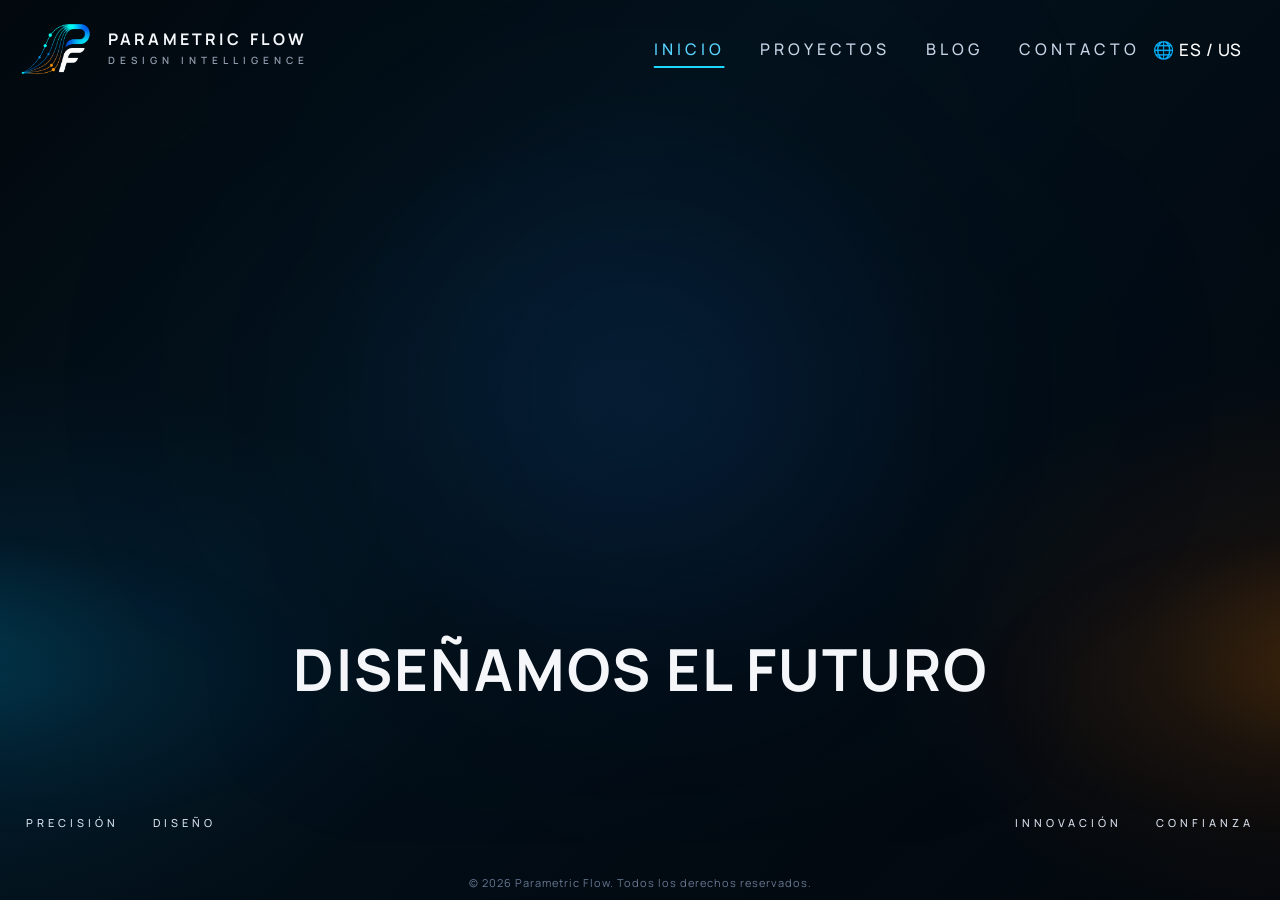
==== commit 11b07651: "Add files via upload" ====
--- a/index.html
+++ b/index.html
@@ -40,6 +40,7 @@
     transform:translateY(-58px);
     z-index:5;
     pointer-events:none;
+    overflow:hidden;
 
 }
 
@@ -47,6 +48,8 @@
 
     content:"";
     position:absolute;
+    left:50%;
+    top:50%;
     width:480px;
     height:480px;
     border-radius:50%;
@@ -55,6 +58,7 @@
         rgba(30,110,255,.08) 45%,
         transparent 75%);
     filter:blur(120px);
+    transform:translate(-50%,-50%);
     z-index:-2;
 
 }
@@ -63,6 +67,8 @@
 
     content:"";
     position:absolute;
+    left:50%;
+    top:50%;
     width:720px;
     height:720px;
     border-radius:50%;
@@ -71,6 +77,7 @@
         rgba(80,140,255,.02) 40%,
         transparent 75%);
     filter:blur(220px);
+    transform:translate(-50%,-50%);
     z-index:-3;
 
 }
--- a/css/common.css
+++ b/css/common.css
@@ -11,6 +11,8 @@
 
 html{
     scroll-behavior:smooth;
+    overflow-y:scroll;
+    overflow-x:hidden;
 }
 
 :root{
@@ -67,6 +69,7 @@
 
 body{
     width:100%;
+    max-width:100vw;
     overflow-x:hidden;
     font-family:'Manrope',sans-serif;
     color:#F4F6FA;
@@ -536,10 +539,6 @@
 
 @media (max-width:640px){
 
-    html{
-        overflow-y:scroll;
-    }
-
     .navbar{
         flex-direction:row;
         justify-content:space-between;
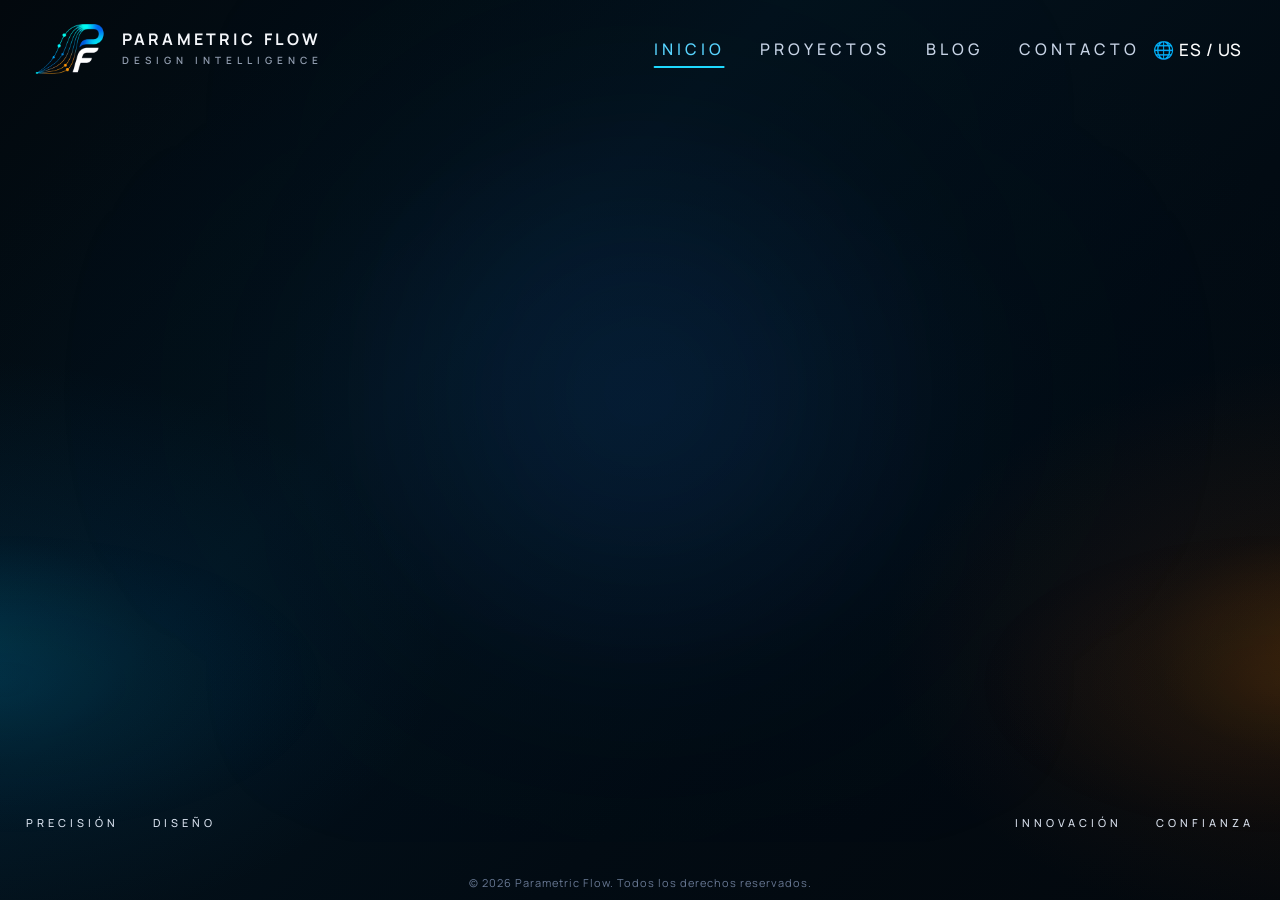
==== commit 3a997dfa: "Add files via upload" ====
--- a/index.html
+++ b/index.html
@@ -4,308 +4,72 @@
 <head>
 
 <meta charset="UTF-8">
-<meta name="viewport" content="width=device-width, initial-scale=1.0">
+<meta name="viewport" content="width=device-width, initial-scale=1, viewport-fit=cover">
+<meta name="description" content="Parametric Flow: ingeniería mecánica, diseño paramétrico y automatización de procesos para desarrollar soluciones de ingeniería con precisión.">
+<meta name="theme-color" content="#02080D">
+<link rel="icon" href="assets/favicon/favicon.ico" sizes="any">
+<link rel="icon" href="assets/favicon/favicon-32x32.png" type="image/png" sizes="32x32">
+<link rel="icon" href="assets/favicon/favicon-16x16.png" type="image/png" sizes="16x16">
+<link rel="apple-touch-icon" href="assets/favicon/apple-touch-icon.png">
+<link rel="canonical" href="https://parametricflow.com/">
+<meta property="og:type" content="website">
+<meta property="og:site_name" content="Parametric Flow">
+<meta property="og:title" content="Parametric Flow | Ingeniería Mecánica y Diseño Paramétrico">
+<meta property="og:description" content="Parametric Flow: ingeniería mecánica, diseño paramétrico y automatización de procesos para desarrollar soluciones de ingeniería con precisión.">
+<meta property="og:url" content="https://parametricflow.com/">
+<meta property="og:image" content="https://parametricflow.com/assets/images/IMAGEN_CENTRAL.webp">
+<meta name="twitter:card" content="summary_large_image">
 
-<title>Parametric Flow</title>
+
+<title>Parametric Flow | Ingeniería Mecánica y Diseño Paramétrico</title>
 
 <link rel="preconnect" href="https://fonts.googleapis.com">
 <link rel="preconnect" href="https://fonts.gstatic.com" crossorigin>
 <link href="https://fonts.googleapis.com/css2?family=Manrope:wght@200;300;400;500;600;700;800&display=swap" rel="stylesheet">
 
 <link rel="stylesheet" href="css/common.css">
+<link rel="stylesheet" href="css/contact-modal.css">
 
-<style>
+<link rel="stylesheet" href="css/home.css">
 
-html{
-    height:100%;
-}
 
-body{
-    width:100%;
-    height:100%;
-    overflow:hidden;
-}
 
-/* ==========================
-   Contenedor Central
-========================== */
-
-.center-piece{
-
-    position:absolute;
-    inset:0;
-    display:flex;
-    justify-content:center;
-    align-items:center;
-    transform:translateY(-58px);
-    z-index:5;
-    pointer-events:none;
-    overflow:hidden;
-
-}
-
-.center-piece::before{
-
-    content:"";
-    position:absolute;
-    left:50%;
-    top:50%;
-    width:480px;
-    height:480px;
-    border-radius:50%;
-    background:radial-gradient(circle,
-        rgba(35,150,255,.14) 0%,
-        rgba(30,110,255,.08) 45%,
-        transparent 75%);
-    filter:blur(120px);
-    transform:translate(-50%,-50%);
-    z-index:-2;
-
-}
-
-.center-piece::after{
-
-    content:"";
-    position:absolute;
-    left:50%;
-    top:50%;
-    width:720px;
-    height:720px;
-    border-radius:50%;
-    background:radial-gradient(circle,
-        rgba(255,255,255,.02) 0%,
-        rgba(80,140,255,.02) 40%,
-        transparent 75%);
-    filter:blur(220px);
-    transform:translate(-50%,-50%);
-    z-index:-3;
-
-}
-
-/* ==========================
-   Imagen
-========================== */
-
-/* Contenedor que fija el tamaño y la posición exactos
-   compartidos por las 3 imágenes centrales (crossfade) */
-.center-stage{
-
-    position:relative;
-    width:min(32.5vw,480px);
-    height:min(32.5vw,480px);
-
-    animation:float 10s cubic-bezier(.45,.05,.55,.95) infinite;
-
-}
-
-.center-stage img{
-
-    position:absolute;
-    inset:0;
-    width:100%;
-    height:100%;
-
-    object-fit:contain;
-
-    filter:
-
-       drop-shadow(0 0 18px rgba(0,180,255,.28))
-       drop-shadow(0 0 55px rgba(0,120,255,.24))
-       drop-shadow(0 30px 80px rgba(0,0,0,.55));
-
-    opacity:0;
-    animation:crossfade 12s ease-in-out infinite;
-
-}
-
-/* Cada imagen ocupa su tercio del ciclo de 12s (4s c/u),
-   con solape para que el cambio sea un fundido suave */
-.center-stage img:nth-child(1){ animation-delay:0s; }
-.center-stage img:nth-child(2){ animation-delay:-8s; }
-.center-stage img:nth-child(3){ animation-delay:-4s; }
-
-/* ==========================
-   Animaciones
-========================== */
-
-@keyframes crossfade{
-
-    0%,100%{
-        opacity:0;
+<style id="mobile-viewport-fix">
+@media (max-width: 640px) {
+    html, body {
+        width: 100%;
+        max-width: 100%;
     }
 
-    4%{
-        opacity:1;
+    body {
+        min-height: 100vh;
+        min-height: 100dvh;
+        overflow: hidden;
     }
 
-    28%{
-        opacity:1;
+    .center-piece {
+        max-width: 100vw;
+        max-height: 100dvh;
     }
 
-    34%{
-        opacity:0;
+    .center-caption {
+        max-width: calc(100vw - 32px);
     }
+}
+</style>
 
+<script type="application/ld+json">
+{
+  "@context": "https://schema.org",
+  "@type": "ProfessionalService",
+  "name": "Parametric Flow",
+  "url": "https://parametricflow.com/",
+  "image": "https://parametricflow.com/assets/images/IMAGEN_CENTRAL.webp",
+  "description": "Parametric Flow: ingeniería mecánica, diseño paramétrico y automatización de procesos para desarrollar soluciones de ingeniería con precisión.",
+  "email": "hola@parametricflow.com",
+  "areaServed": "MX"
 }
-
-@keyframes float{
-
-    0%{
-        transform:translate3d(0,0,0) rotate(-0.25deg);
-    }
-
-    25%{
-        transform:translate3d(-3px,-6px,0) rotate(0deg);
-    }
-
-    50%{
-        transform:translate3d(0,-12px,0) rotate(.25deg);
-    }
-
-    75%{
-        transform:translate3d(3px,-6px,0) rotate(0deg);
-    }
-
-    100%{
-        transform:translate3d(0,0,0) rotate(-0.25deg);
-    }
-
-}
-
-/*======================================
-            VALORES
-======================================*/
-
-.hero-values{
-
-    position:absolute;
-    left:50%;
-    bottom:70px;
-    transform:translateX(-50%);
-    width:96%;
-    display:flex;
-    justify-content:space-between;
-    align-items:center;
-    z-index:20;
-    pointer-events:none;
-
-}
-
-.hero-values .left,
-.hero-values .right{
-
-    display:flex;
-    gap:34px;
-
-}
-
-.hero-values span{
-
-    color:#EAF2FF;
-    font-size:11px;
-    font-weight:500;
-    letter-spacing:4px;
-    text-transform:uppercase;
-    opacity:.92;
-
-}
-
-/*======================================
-            ESLOGAN
-======================================*/
-
-.hero-slogan{
-
-    position:absolute;
-    left:50%;
-    top:calc(50% + 190px);
-    transform:translateX(-50%);
-    width:100%;
-    text-align:center;
-    z-index:15;
-    pointer-events:none;
-
-}
-
-.hero-slogan h1{
-
-    color:#F4F6FA;
-    font-family:'Manrope',sans-serif;
-    font-size:58px;
-    font-weight:700;
-    line-height:1;
-    letter-spacing:2px;
-    text-transform:uppercase;
-    white-space:nowrap;
-
-}
-
-.footer{
-    position:absolute;
-    bottom:10px;
-    left:50%;
-    transform:translateX(-50%);
-    padding:0;
-    pointer-events:none;
-}
-
-/* ==========================
-   MÓVIL (mismo breakpoint que common.css: 640px)
-========================== */
-
-@media (max-width:640px){
-
-    .center-piece{
-        transform:translateY(-70px);
-    }
-
-    .center-piece::before{
-        width:300px;
-        height:300px;
-    }
-
-    .center-piece::after{
-        width:420px;
-        height:420px;
-    }
-
-    .center-stage{
-        width:min(58vw,300px);
-        height:min(58vw,300px);
-    }
-
-    .hero-slogan{
-        top:calc(50% + 140px);
-        padding:0 20px;
-    }
-
-    .hero-slogan h1{
-        font-size:clamp(24px,7vw,34px);
-        white-space:normal;
-        letter-spacing:1px;
-        line-height:1.2;
-    }
-
-    .hero-values{
-        bottom:52px;
-        width:92%;
-        flex-wrap:wrap;
-        row-gap:10px;
-    }
-
-    .hero-values .left,
-    .hero-values .right{
-        gap:16px;
-    }
-
-    .hero-values span{
-        font-size:8.5px;
-        letter-spacing:2px;
-    }
-
-}
-
-</style>
+</script>
 
 </head>
 
@@ -315,7 +79,10 @@
 <header class="navbar">
 
     <a class="logo" href="index.html">
-    <img class="logo-icon" src="assets/images/logo.png" alt="Parametric Flow">
+    <picture>
+        <source srcset="assets/images/logo.avif" type="image/avif">
+        <img class="logo-icon" src="assets/images/logo.webp" alt="Parametric Flow — Design Intelligence" width="400" height="289" decoding="async">
+    </picture>
     <div class="logo-text">
         <span class="brand">
             <span class="white">PARAMETRIC</span>
@@ -325,7 +92,7 @@
     </div>
 </a>
 
-    <nav>
+    <nav id="main-navigation" aria-label="Navegación principal">
         <a href="index.html" class="active">INICIO</a>
         <a href="proyectos.html">PROYECTOS</a>
         <a href="blog.html">BLOG</a>
@@ -333,7 +100,7 @@
     </nav>
 
     <div class="header-actions">
-        <button type="button" class="menu-toggle" id="menu-toggle" aria-label="Abrir menú" aria-expanded="false">
+        <button type="button" class="menu-toggle" id="menu-toggle" aria-label="Abrir menú" aria-expanded="false" aria-controls="main-navigation">
             <span></span><span></span><span></span>
         </button>
         <div class="language">
@@ -343,18 +110,33 @@
 
 </header>
 
+<main>
+
 <div class="center-piece">
     <div class="center-stage">
-        <img src="assets/images/IMAGEN_CENTRAL.png" alt="Elemento mecánico paramétrico">
-        <img src="assets/images/INTERCAMBIADOR.png" alt="Intercambiador de calor">
-        <img src="assets/images/ENGRANE.png" alt="Sistema de engranes paramétrico">
+        <picture>
+            <source srcset="assets/images/IMAGEN_CENTRAL.avif" type="image/avif">
+            <img src="assets/images/IMAGEN_CENTRAL.webp" alt="Elemento mecánico paramétrico" width="960" height="768" decoding="async" fetchpriority="high">
+        </picture>
+        <picture>
+            <source srcset="assets/images/INTERCAMBIADOR.avif" type="image/avif">
+            <img src="assets/images/INTERCAMBIADOR.webp" alt="Intercambiador de calor" width="960" height="640" decoding="async">
+        </picture>
+        <picture>
+            <source srcset="assets/images/ENGRANE.avif" type="image/avif">
+            <img src="assets/images/ENGRANE.webp" alt="Sistema de engranes paramétrico" width="960" height="640" decoding="async">
+        </picture>
     </div>
 </div>
 
 
 
 <div class="hero-slogan">
-    <h1>DISEÑAMOS EL FUTURO</h1>
+    <h1 class="hero-tagline">
+        <span>Automatización de Procesos</span>
+        <span>Ingeniería Paramétrica</span>
+        <span>Diseño de Soluciones</span>
+    </h1>
 </div>
 
 <div class="hero-values">
@@ -371,11 +153,17 @@
 
 
 
-<div class="footer">
+</main>
+
+<footer class="footer">
     © 2026 Parametric Flow. Todos los derechos reservados.
-</div>
+</footer>
 
+<script src="js/config.js"></script>
 <script src="js/contact-modal.js"></script>
+<script src="js/contact-form.js"></script>
+<script src="js/mobile-nav.js"></script>
+<script src="js/navbar-scroll.js"></script>
 
 </body>
 
--- a/css/common.css
+++ b/css/common.css
@@ -1,8 +1,3 @@
-/* ======================================
-   PARAMETRIC FLOW — ESTILOS COMUNES
-   Fondo oscuro minimalista + navegación
-====================================== */
-
 *{
     margin:0;
     padding:0;
@@ -13,6 +8,7 @@
     scroll-behavior:smooth;
     overflow-y:scroll;
     overflow-x:hidden;
+    background:#02080D;
 }
 
 :root{
@@ -106,7 +102,7 @@
     min-height:100%;
 }
 
-/* Únicamente atmósfera suave; NO malla, NO rayado, NO líneas */
+
 body::before{
     content:"";
     position:fixed;
@@ -168,8 +164,14 @@
     align-items:center;
     gap:18px;
     text-decoration:none;
-    margin-left:4px;
+    margin-left:0px;
     min-width:0;
+}
+
+/* <picture> es solo un contenedor de formato (AVIF/WebP); display:contents
+   evita que altere el layout flex de .logo */
+.logo picture{
+    display:contents;
 }
 
 .logo-icon{
@@ -561,14 +563,15 @@
     .brand{
         font-size:9px;
         letter-spacing:1px;
+        gap:3px;
     }
 
     .sub{
         font-size:7px;
         letter-spacing:2px;
-    }
-
-    /* El botón hamburguesa aparece; queda a la derecha del selector ES/US */
+        margin-top:2px
+    }
+
     .menu-toggle{
         display:flex;
     }
@@ -627,3 +630,56 @@
         display:none;
     }
 }
+
+
+/* ==========================
+   ACCESIBILIDAD Y RENDIMIENTO
+========================== */
+
+:focus-visible{
+    outline:2px solid #58D4FF;
+    outline-offset:3px;
+}
+
+.field input:invalid:not(:placeholder-shown),
+.field textarea:invalid:not(:placeholder-shown){
+    border-color:rgba(255,138,138,.75);
+}
+
+.hp-field{
+    position:absolute !important;
+    width:1px !important;
+    height:1px !important;
+    padding:0 !important;
+    margin:-1px !important;
+    overflow:hidden !important;
+    clip:rect(0,0,0,0) !important;
+    white-space:nowrap !important;
+    border:0 !important;
+}
+
+@media (prefers-reduced-motion:reduce){
+    *,
+    *::before,
+    *::after{
+        animation-duration:.01ms !important;
+        animation-iteration-count:1 !important;
+        transition-duration:.01ms !important;
+        scroll-behavior:auto !important;
+    }
+}
+
+
+/* Mobile viewport compatibility */
+@media (max-width: 640px) {
+    html {
+        overflow-x: hidden;
+    }
+
+    body {
+        min-height: 100vh;
+        min-height: 100dvh;
+        overflow-x: hidden;
+        background-attachment: scroll;
+    }
+}
--- a/css/contact-modal.css
+++ b/css/contact-modal.css
@@ -0,0 +1,80 @@
+/* ======================================
+   MODAL DE CONTACTO — overrides visuales
+   ======================================
+   common.css define la apariencia BASE de .modal-box, .field,
+   .submit-btn, etc. (compartida por cualquier modal del sitio).
+   Este archivo sólo contiene las particularidades visuales propias
+   del modal de contacto.
+====================================== */
+
+.contact-modal-overlay .modal-box{
+    background:#0b1b36;
+    max-width:508px;
+    padding:40px 36px;
+}
+
+.contact-modal-overlay .modal-close{
+    color:#ffffff;
+}
+
+.contact-modal-overlay h2{
+    color:#ffffff;
+    margin:0 0 12px;
+}
+
+.contact-modal-overlay .modal-box > p{
+    color:#a8bcd6;
+    margin:0 0 28px;
+}
+
+.contact-modal-overlay .form-row{
+    display:block;
+}
+
+.contact-modal-overlay .field label{
+    color:#a8bcd6;
+    letter-spacing:.5px;
+    font-size:13px;
+    font-weight:600;
+    margin-bottom:8px;
+    opacity:1;
+}
+
+.contact-modal-overlay .field input,
+.contact-modal-overlay .field textarea{
+    background:#0f2545;
+    border:1px solid #1c3a63;
+    border-radius:6px;
+    color:#ffffff;
+    padding:12px 14px;
+}
+
+.contact-modal-overlay .field textarea{
+    min-height:120px;
+}
+
+.contact-modal-overlay #modal-name,
+.contact-modal-overlay #modal-email,
+.contact-modal-overlay #modal-message{
+    border-color:#2196f3;
+}
+
+.contact-modal-overlay .field input:focus,
+.contact-modal-overlay .field textarea:focus{
+    border-color:#1c3a63;
+    background:#0f2545;
+}
+
+.contact-modal-overlay #modal-name:focus,
+.contact-modal-overlay #modal-email:focus,
+.contact-modal-overlay #modal-message:focus{
+    border-color:#2196f3;
+}
+
+.contact-modal-overlay .submit-btn{
+    background:#1e6fd9;
+    color:#ffffff;
+    border-radius:6px;
+    padding:14px;
+    letter-spacing:.5px;
+}
--- a/css/home.css
+++ b/css/home.css
@@ -0,0 +1,331 @@
+html{
+    height:100%;
+}
+
+body{
+    width:100%;
+    height:100%;
+    overflow:hidden;
+}
+
+/* ==========================
+   Contenedor Central
+========================== */
+
+.center-piece{
+
+    position:absolute;
+    inset:0;
+    display:flex;
+    justify-content:center;
+    align-items:center;
+    transform:translateY(-58px);
+    z-index:5;
+    pointer-events:none;
+    overflow:hidden;
+
+}
+
+.center-piece::before{
+
+    content:"";
+    position:absolute;
+    left:50%;
+    top:50%;
+    width:480px;
+    height:480px;
+    border-radius:50%;
+    background:radial-gradient(circle,
+        rgba(35,150,255,.14) 0%,
+        rgba(30,110,255,.08) 45%,
+        transparent 75%);
+    filter:blur(120px);
+    transform:translate(-50%,-50%);
+    z-index:-2;
+
+}
+
+.center-piece::after{
+
+    content:"";
+    position:absolute;
+    left:50%;
+    top:50%;
+    width:720px;
+    height:720px;
+    border-radius:50%;
+    background:radial-gradient(circle,
+        rgba(255,255,255,.02) 0%,
+        rgba(80,140,255,.02) 40%,
+        transparent 75%);
+    filter:blur(220px);
+    transform:translate(-50%,-50%);
+    z-index:-3;
+
+}
+
+/* ==========================
+   Imagen
+========================== */
+
+/* Contenedor que fija el tamaño y la posición exactos
+   compartidos por las 3 imágenes centrales (crossfade) */
+.center-stage{
+
+    position:relative;
+    width:min(32.5vw,480px);
+    height:min(32.5vw,480px);
+
+    animation:float 10s cubic-bezier(.45,.05,.55,.95) infinite;
+
+}
+
+/* <picture> es solo un contenedor de formatos (AVIF/WebP); display:contents
+   lo saca de la caja visual para que el <img> se posicione exactamente
+   igual que antes, directamente respecto a .center-stage */
+.center-stage picture{
+    display:contents;
+}
+
+.center-stage picture img{
+
+    position:absolute;
+    inset:0;
+    width:100%;
+    height:100%;
+
+    object-fit:contain;
+
+    filter:
+
+       drop-shadow(0 0 18px rgba(0,180,255,.28))
+       drop-shadow(0 0 55px rgba(0,120,255,.24))
+       drop-shadow(0 30px 80px rgba(0,0,0,.55));
+
+    opacity:0;
+    animation:crossfade 12s ease-in-out infinite;
+
+}
+
+/* Cada imagen ocupa su tercio del ciclo de 12s (4s c/u),
+   con solape para que el cambio sea un fundido suave. */
+.center-stage picture:nth-child(1) img{ animation-delay:0s; }
+.center-stage picture:nth-child(2) img{ animation-delay:-8s; }
+.center-stage picture:nth-child(3) img{ animation-delay:-4s; }
+
+/* ==========================
+   Animaciones
+========================== */
+
+@keyframes crossfade{
+
+    0%,100%{
+        opacity:0;
+    }
+
+    4%{
+        opacity:1;
+    }
+
+    28%{
+        opacity:1;
+    }
+
+    34%{
+        opacity:0;
+    }
+
+}
+
+@keyframes float{
+
+    0%{
+        transform:translate3d(0,0,0) rotate(-0.25deg);
+    }
+
+    25%{
+        transform:translate3d(-3px,-6px,0) rotate(0deg);
+    }
+
+    50%{
+        transform:translate3d(0,-12px,0) rotate(.25deg);
+    }
+
+    75%{
+        transform:translate3d(3px,-6px,0) rotate(0deg);
+    }
+
+    100%{
+        transform:translate3d(0,0,0) rotate(-0.25deg);
+    }
+
+}
+
+/*======================================
+            VALORES
+======================================*/
+
+.hero-values{
+
+    position:absolute;
+    left:50%;
+    bottom:70px;
+    transform:translateX(-50%);
+    width:96%;
+    display:flex;
+    justify-content:space-between;
+    align-items:center;
+    z-index:20;
+    pointer-events:none;
+
+}
+
+.hero-values .left,
+.hero-values .right{
+
+    display:flex;
+    gap:34px;
+
+}
+
+.hero-values span{
+
+    color:#EAF2FF;
+    font-size:11px;
+    font-weight:500;
+    letter-spacing:4px;
+    text-transform:uppercase;
+    opacity:.92;
+
+}
+
+/*======================================
+            ESLOGAN
+======================================*/
+
+.hero-slogan{
+
+    position:absolute;
+    left:50%;
+    top:calc(50% + 182px);
+    transform:translateX(-50%);
+    width:100%;
+    text-align:center;
+    z-index:15;
+    pointer-events:none;
+
+}
+
+/* ---- Frase principal rotativa sincronizada con el crossfade de las 3 imágenes
+   de .center-stage (misma animación, misma duración y
+   mismos delays) ---- */
+
+.hero-tagline{
+
+    position:relative;
+    height:clamp(32px,4.6vw,50px);
+    margin:0;
+
+}
+
+.hero-tagline span{
+
+    position:absolute;
+    inset:0;
+    display:flex;
+    align-items:center;
+    justify-content:center;
+
+    color:#F4F6FA;
+    font-family:'Manrope',sans-serif;
+    font-size:clamp(22px,3.2vw,42px);
+    font-weight:600;
+    line-height:1;
+    letter-spacing:5px;
+    text-transform:uppercase;
+    white-space:nowrap;
+
+    text-shadow:
+        0 0 14px rgba(0,170,255,.35),
+        0 0 38px rgba(0,110,255,.2);
+
+    opacity:0;
+    animation:crossfade 12s ease-in-out infinite;
+
+}
+
+.hero-tagline span:nth-child(1){ animation-delay:0s; }
+.hero-tagline span:nth-child(2){ animation-delay:-8s; }
+.hero-tagline span:nth-child(3){ animation-delay:-4s; }
+
+.footer{
+    position:absolute;
+    bottom:10px;
+    left:50%;
+    transform:translateX(-50%);
+    padding:0;
+    pointer-events:none;
+}
+
+/* ==========================
+   MÓVIL (mismo breakpoint que common.css: 640px)
+========================== */
+
+@media (max-width:640px){
+
+    .center-piece{
+        transform:translateY(-70px);
+    }
+
+    .center-piece::before{
+        width:300px;
+        height:300px;
+    }
+
+    .center-piece::after{
+        width:420px;
+        height:420px;
+    }
+
+    .center-stage{
+        width:min(58vw,300px);
+        height:min(58vw,300px);
+    }
+
+    .hero-slogan{
+        top:calc(50% + 132px);
+        padding:0 20px;
+    }
+
+    .hero-tagline{
+        height:66px;
+    }
+
+    .hero-tagline span{
+        font-size:clamp(18px,5.4vw,26px);
+        font-weight:600;
+        white-space:normal;
+        letter-spacing:1.5px;
+        line-height:1.25;
+        padding:0 20px;
+        text-align:center;
+    }
+
+    .hero-values{
+        bottom:52px;
+        width:92%;
+        flex-wrap:wrap;
+        row-gap:10px;
+    }
+
+    .hero-values .left,
+    .hero-values .right{
+        gap:16px;
+    }
+
+    .hero-values span{
+        font-size:8.5px;
+        letter-spacing:2px;
+    }
+
+}
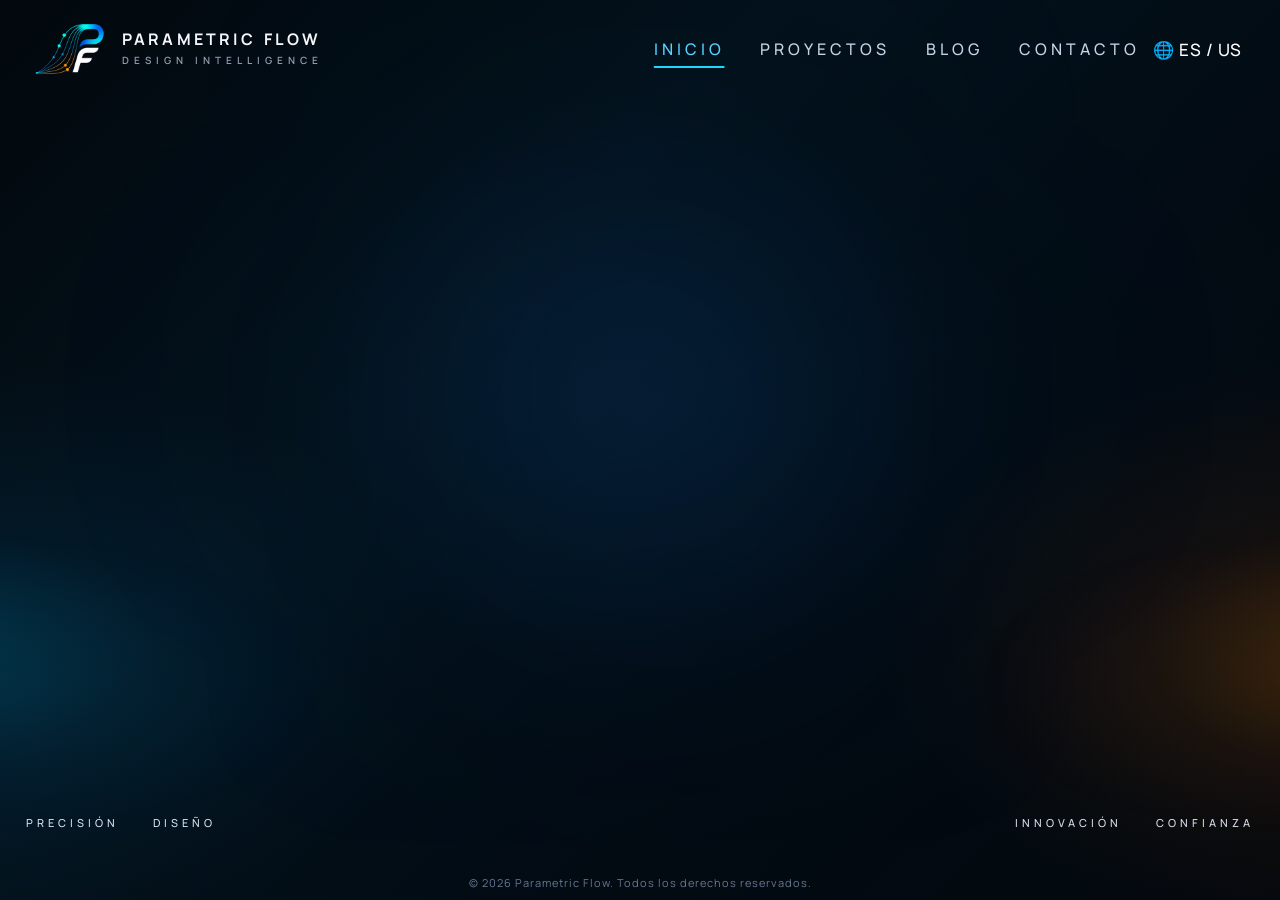
==== commit 86a1bfeb: "Add files via upload" ====
--- a/index.html
+++ b/index.html
@@ -7,6 +7,7 @@
 <meta name="viewport" content="width=device-width, initial-scale=1, viewport-fit=cover">
 <meta name="description" content="Parametric Flow: ingeniería mecánica, diseño paramétrico y automatización de procesos para desarrollar soluciones de ingeniería con precisión.">
 <meta name="theme-color" content="#02080D">
+<meta http-equiv="Content-Security-Policy" content="default-src 'self'; script-src 'self'; style-src 'self'; font-src 'self'; img-src 'self' data:; connect-src 'self' https://formspree.io; form-action 'self' https://formspree.io; base-uri 'self'; object-src 'none'">
 <link rel="icon" href="assets/favicon/favicon.ico" sizes="any">
 <link rel="icon" href="assets/favicon/favicon-32x32.png" type="image/png" sizes="32x32">
 <link rel="icon" href="assets/favicon/favicon-16x16.png" type="image/png" sizes="16x16">
@@ -23,9 +24,7 @@
 
 <title>Parametric Flow | Ingeniería Mecánica y Diseño Paramétrico</title>
 
-<link rel="preconnect" href="https://fonts.googleapis.com">
-<link rel="preconnect" href="https://fonts.gstatic.com" crossorigin>
-<link href="https://fonts.googleapis.com/css2?family=Manrope:wght@200;300;400;500;600;700;800&display=swap" rel="stylesheet">
+<link rel="stylesheet" href="css/fonts.css">
 
 <link rel="stylesheet" href="css/common.css">
 <link rel="stylesheet" href="css/contact-modal.css">
--- a/css/fonts.css
+++ b/css/fonts.css
@@ -0,0 +1,57 @@
+/* Manrope — alojada localmente, sin dependencia de Google Fonts */
+
+@font-face {
+    font-family: 'Manrope';
+    font-style: normal;
+    font-weight: 200;
+    font-display: swap;
+    src: url('../assets/fonts/manrope-latin-200-normal.woff2') format('woff2');
+}
+
+@font-face {
+    font-family: 'Manrope';
+    font-style: normal;
+    font-weight: 300;
+    font-display: swap;
+    src: url('../assets/fonts/manrope-latin-300-normal.woff2') format('woff2');
+}
+
+@font-face {
+    font-family: 'Manrope';
+    font-style: normal;
+    font-weight: 400;
+    font-display: swap;
+    src: url('../assets/fonts/manrope-latin-400-normal.woff2') format('woff2');
+}
+
+@font-face {
+    font-family: 'Manrope';
+    font-style: normal;
+    font-weight: 500;
+    font-display: swap;
+    src: url('../assets/fonts/manrope-latin-500-normal.woff2') format('woff2');
+}
+
+@font-face {
+    font-family: 'Manrope';
+    font-style: normal;
+    font-weight: 600;
+    font-display: swap;
+    src: url('../assets/fonts/manrope-latin-600-normal.woff2') format('woff2');
+}
+
+@font-face {
+    font-family: 'Manrope';
+    font-style: normal;
+    font-weight: 700;
+    font-display: swap;
+    src: url('../assets/fonts/manrope-latin-700-normal.woff2') format('woff2');
+}
+
+@font-face {
+    font-family: 'Manrope';
+    font-style: normal;
+    font-weight: 800;
+    font-display: swap;
+    src: url('../assets/fonts/manrope-latin-800-normal.woff2') format('woff2');
+}
